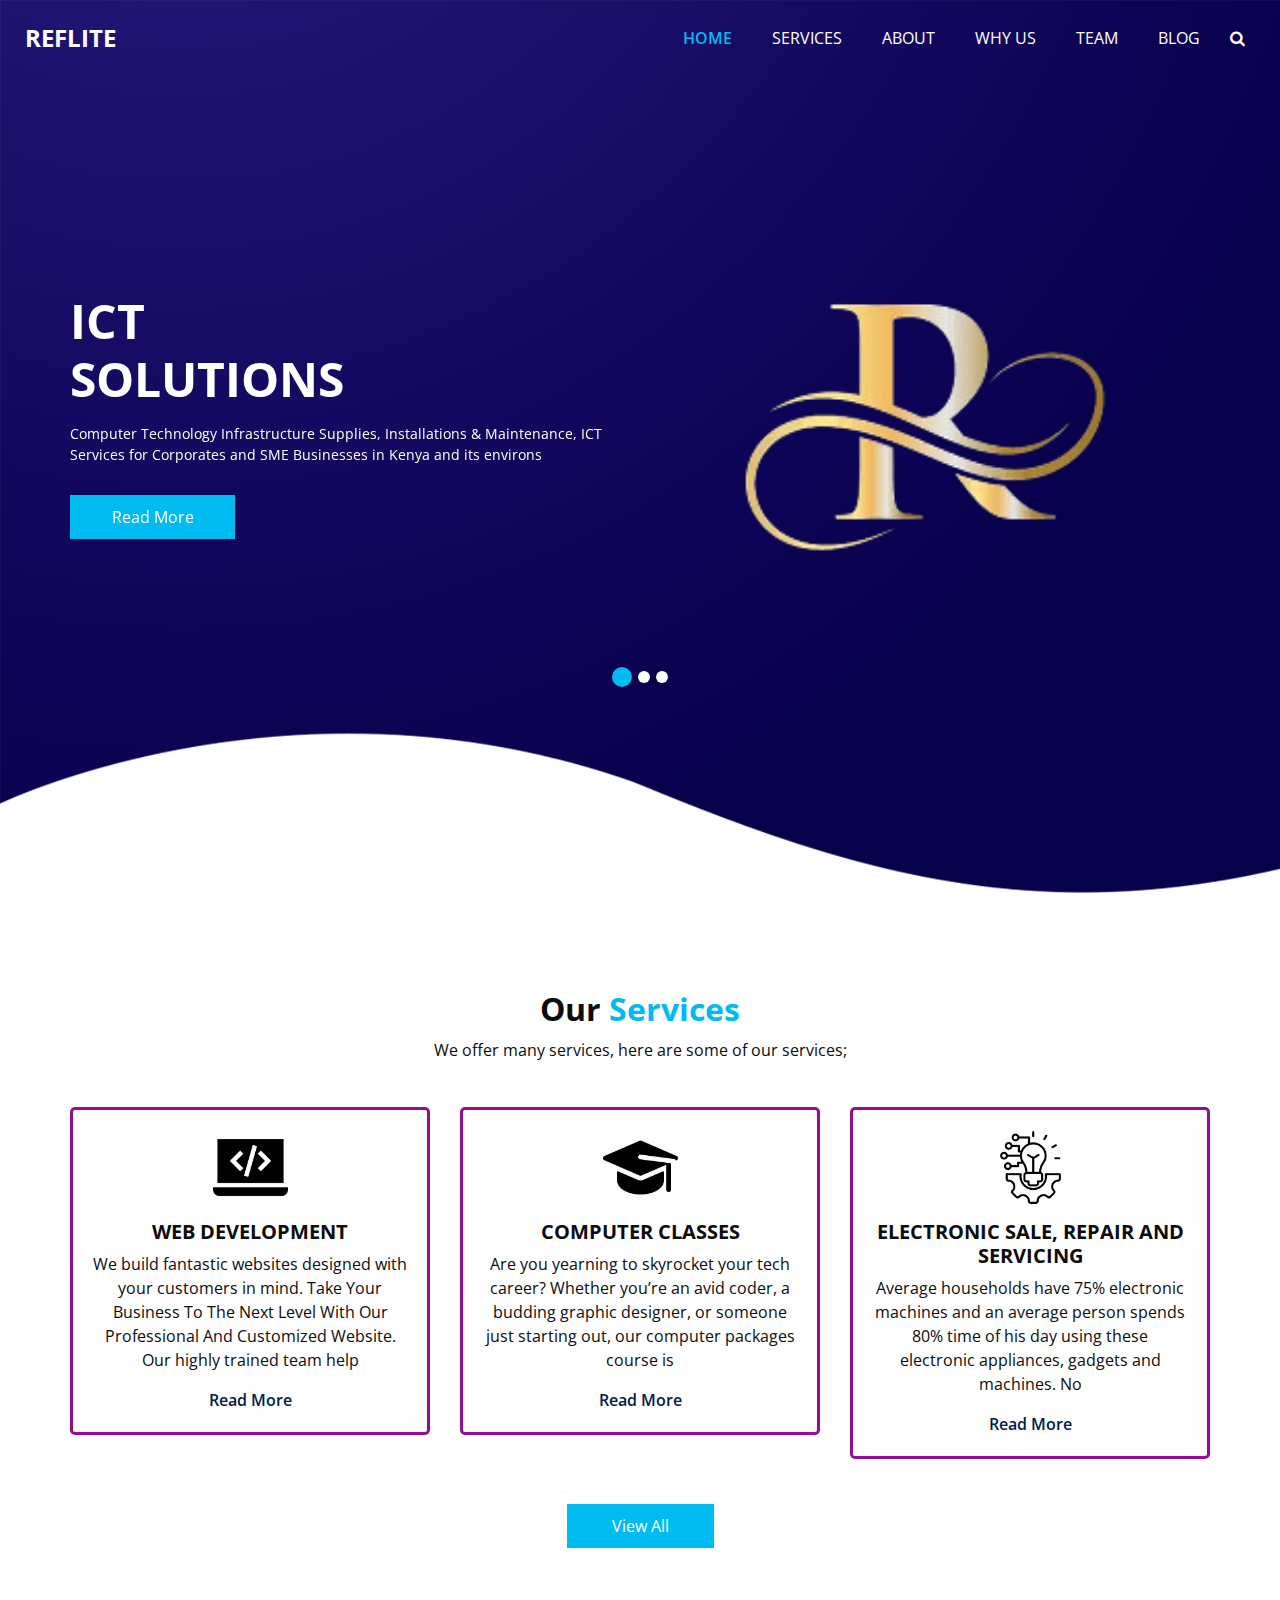
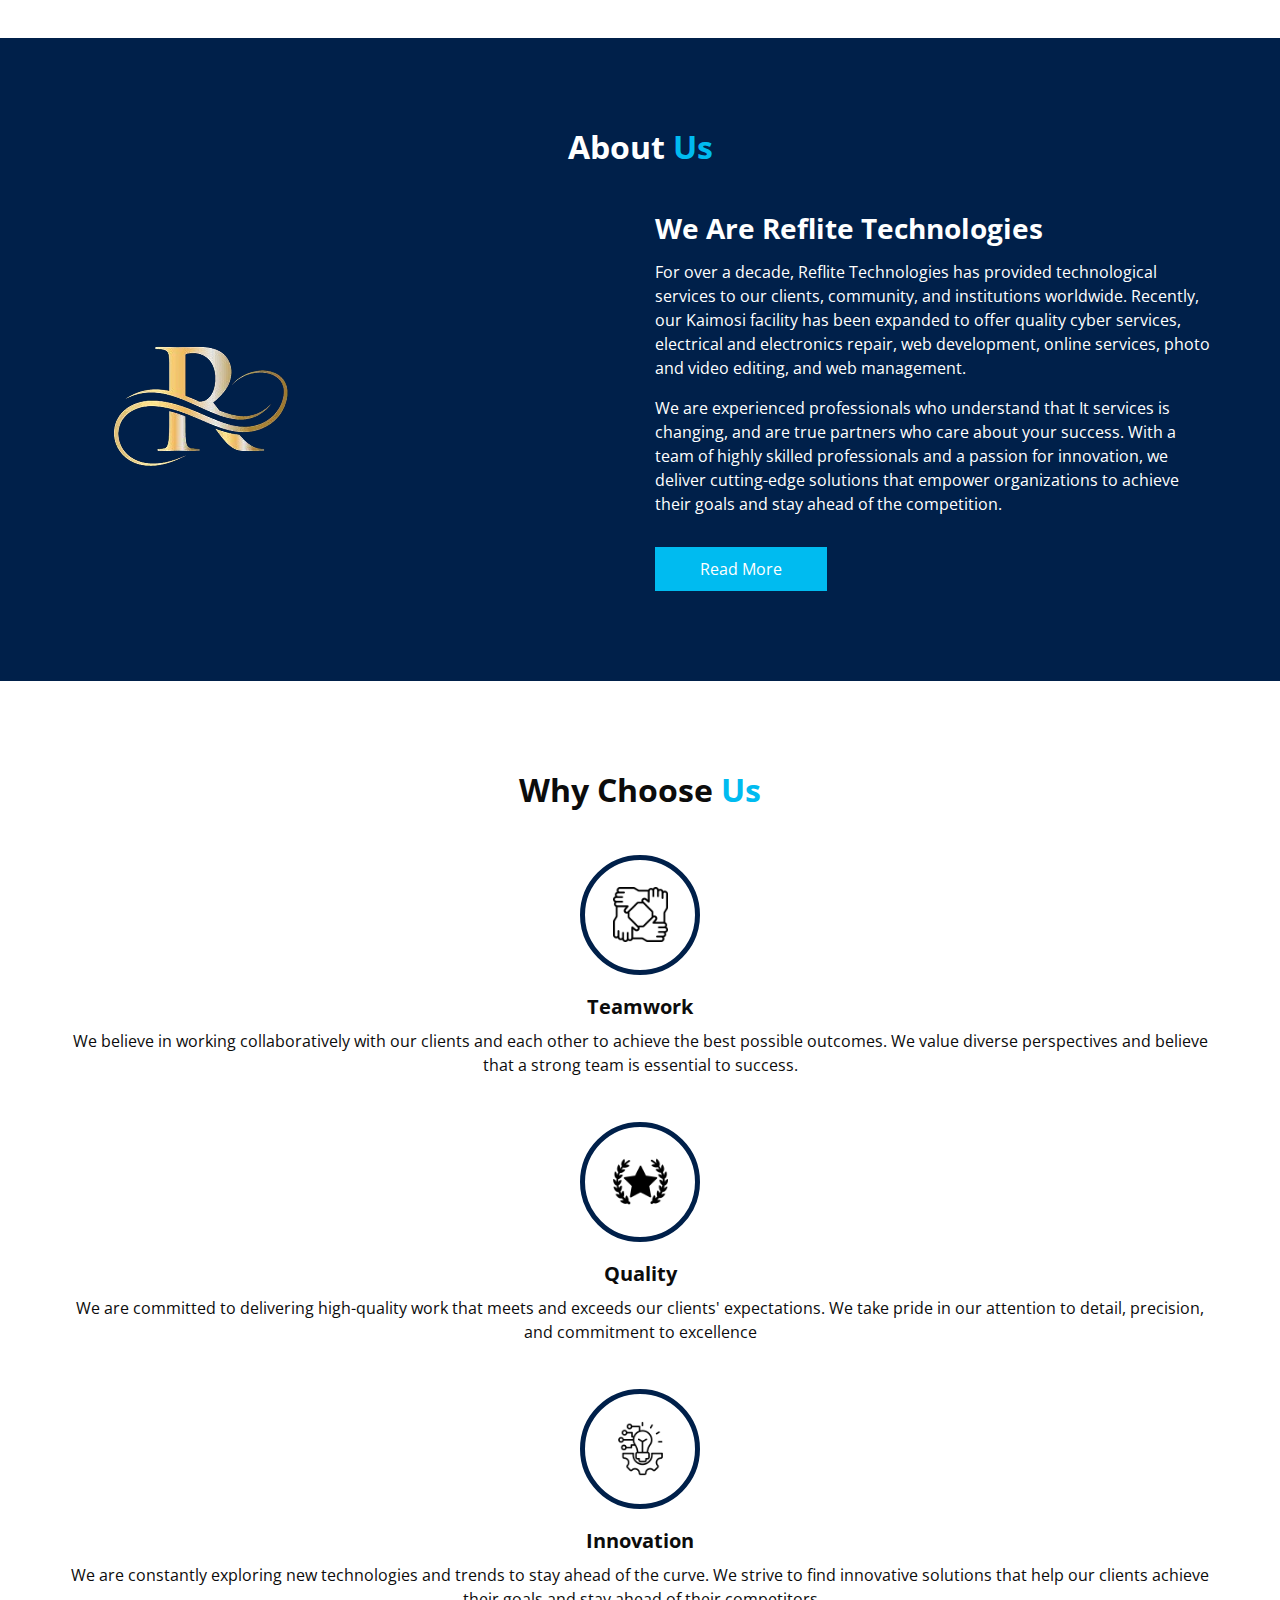
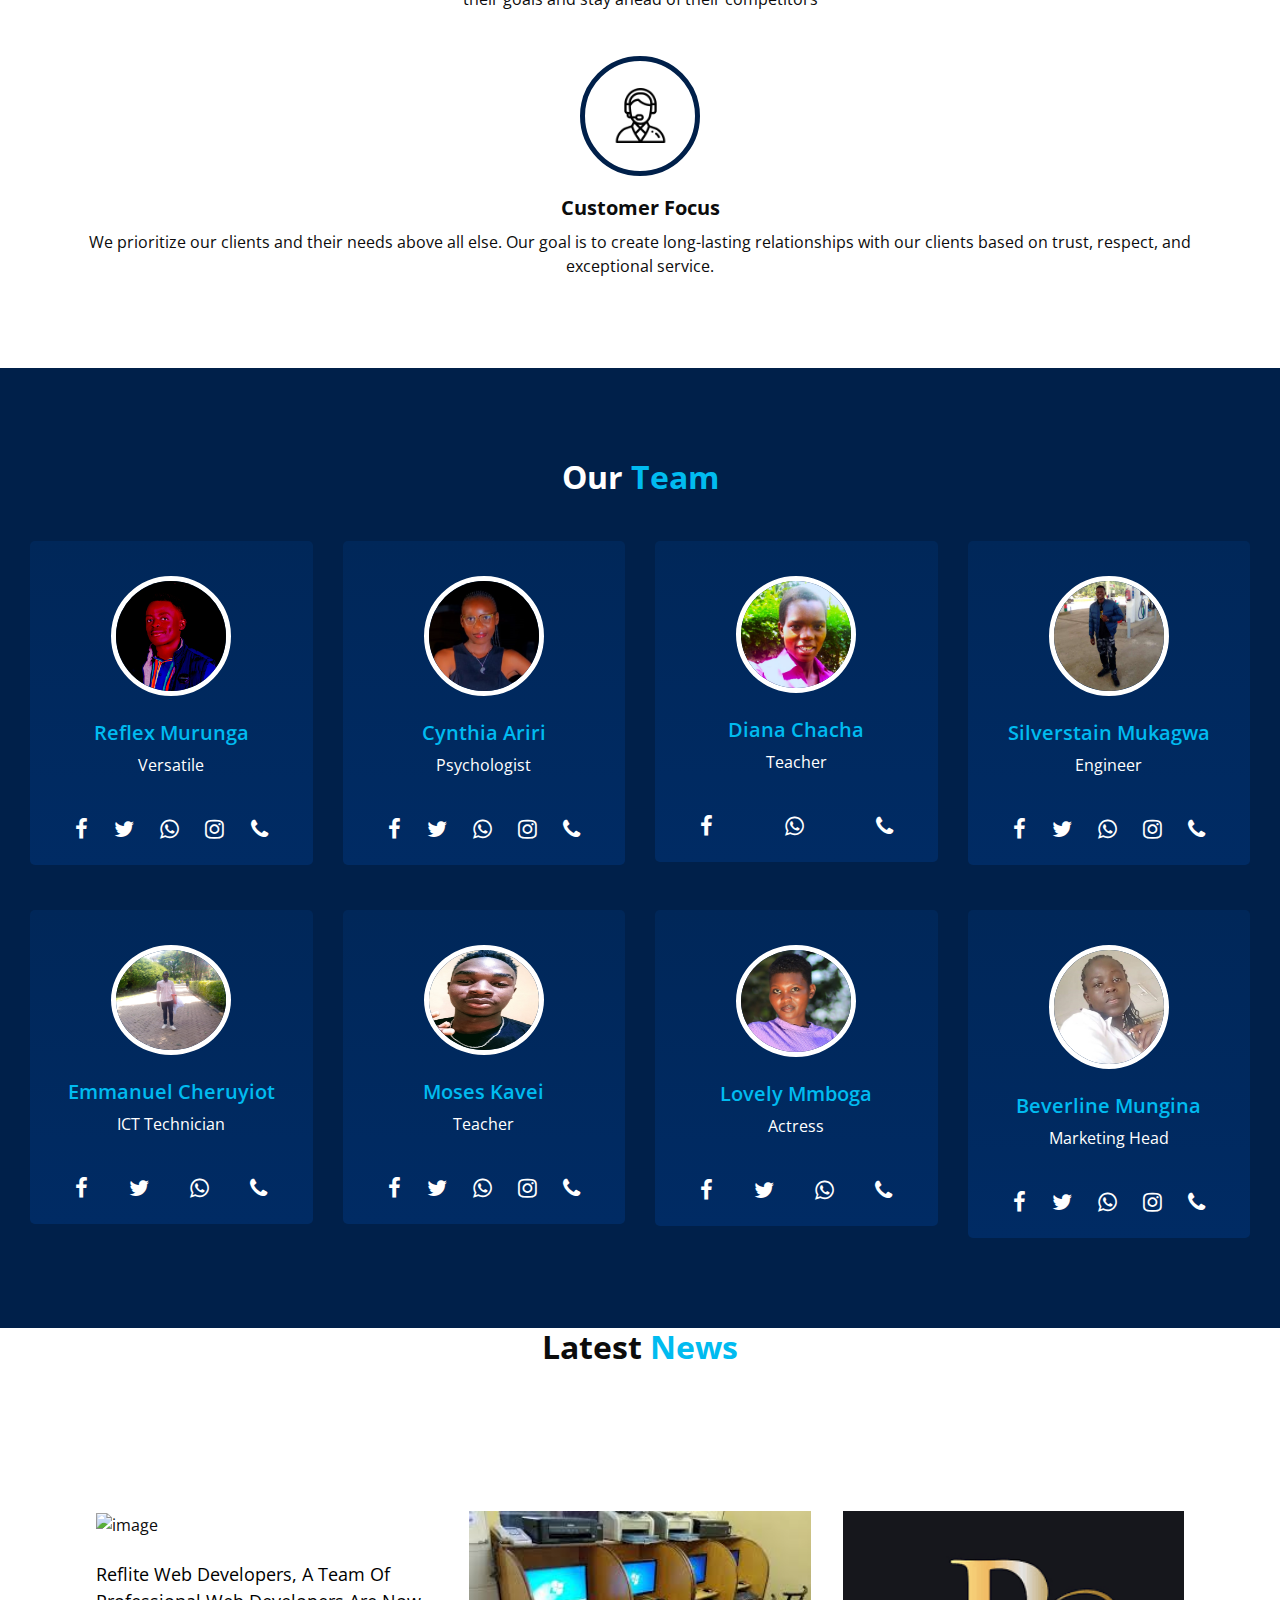
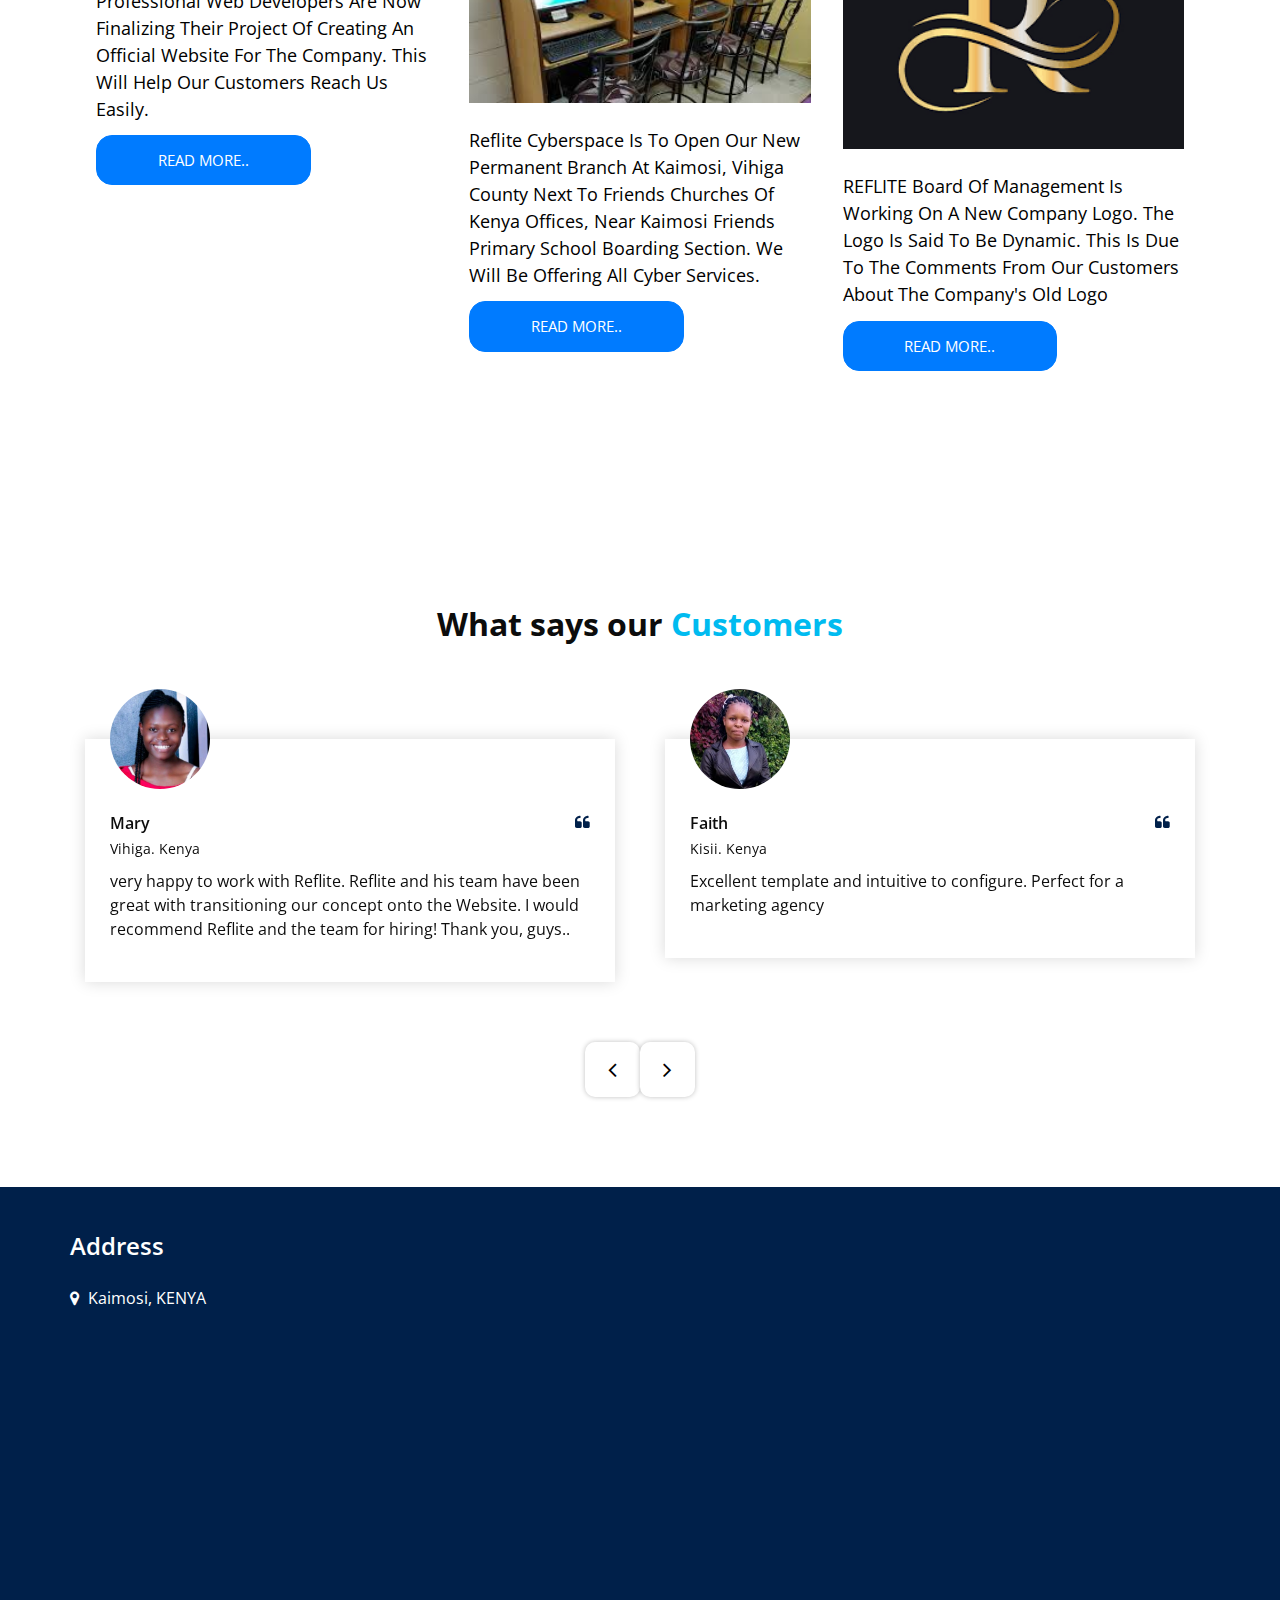
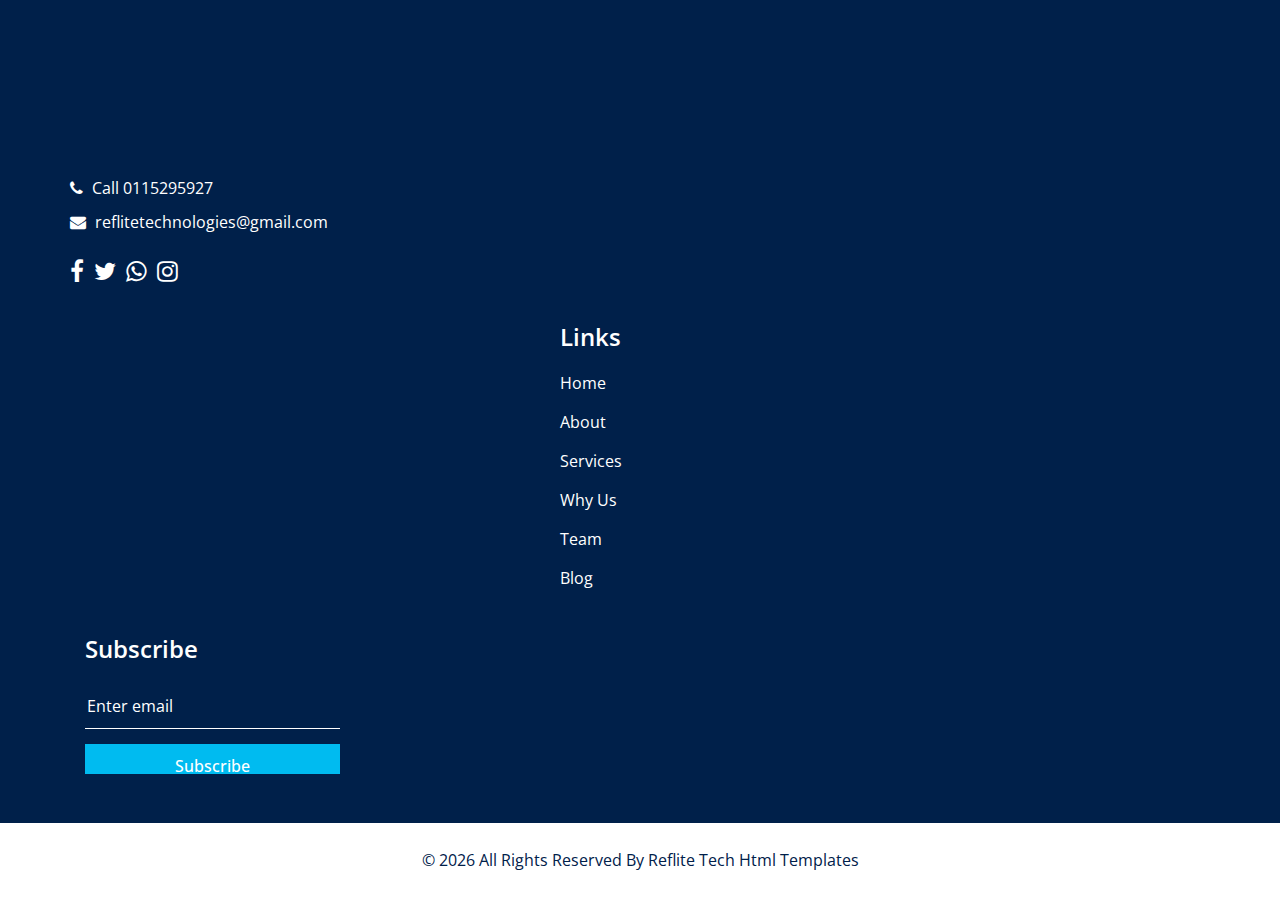
==== index.html @ 3ece9a47 "Add files via upload" ====
<!DOCTYPE html>
<html>

<head>
  <!-- Basic -->
  <meta charset="utf-8" />
  <meta http-equiv="X-UA-Compatible" content="IE=edge" />
  <!-- Mobile Metas -->
  <meta name="viewport" content="width=device-width, initial-scale=1, shrink-to-fit=no" />
  <!-- Site Metas -->
  <meta name="keywords" content="" />
  <meta name="description" content="" />
  <meta name="author" content="" />
  <link rel="shortcut icon" href="LOGOS/reflite.png" type="">

  <title> REFLITE </title>

  <!-- bootstrap core css -->
  <link rel="stylesheet" type="text/css" href="css/bootstrap.css" />

  <!-- fonts style -->
  <link href="https://fonts.googleapis.com/css2?family=Roboto:wght@400;500;700;900&display=swap" rel="stylesheet">

  <!--owl slider stylesheet -->
  <link rel="stylesheet" type="text/css" href="https://cdnjs.cloudflare.com/ajax/libs/OwlCarousel2/2.3.4/assets/owl.carousel.min.css" />

  <!-- font awesome style -->
  <link href="css/font-awesome.min.css" rel="stylesheet" />

  <!-- Custom styles for this template -->
  <link href="css/style.css" rel="stylesheet" />
  <!-- responsive style -->
  <link href="css/responsive.css" rel="stylesheet" />



</head>

<body>

  <div class="hero_area">

    <div class="hero_bg_box">
      <div class="bg_img_box">
        <img src="images/hero-bg.png" alt="">
      </div>
    </div>

    <!-- header section strats -->
    <header class="header_section">
      <div class="container-fluid">
        <nav class="navbar navbar-expand-lg custom_nav-container ">
          <a class="navbar-brand" href="index.html">
            <span>
              REFLITE
            </span>
          </a>

          <button class="navbar-toggler" type="button" data-toggle="collapse" data-target="#navbarSupportedContent" aria-controls="navbarSupportedContent" aria-expanded="false" aria-label="Toggle navigation">
            <span class=""> </span>
          </button>

          <div class="collapse navbar-collapse" id="navbarSupportedContent">
            <ul class="navbar-nav  ">
              <li class="nav-item active">
                <a class="nav-link" href="index.html">Home <span class="sr-only">(current)</span></a>
              </li>
              <li class="nav-item">
                <a class="nav-link" href="service.html">Services</a>
              </li>
              <li class="nav-item">
                <a class="nav-link" href="about.html"> About</a>
              </li>
              
             <li class="nav-item">
                <a class="nav-link" href="#why">Why Us</a>
              </li>
              <li class="nav-item">
                <a class="nav-link" href="#team">Team</a>
              </li>
              <li class="nav-item">
                <a class="nav-link" href="#blog">Blog</a>
              </li>
              
              <form class="form-inline">
                <a href="">

                </a>
                <button class="btn  my-2 my-sm-0 nav_search-btn" type="submit">
                  <i class="fa fa-search" aria-hidden="true"></i>
                </button>
              </form>
            </ul>
          </div>
        </nav>
      </div>
    </header>
    <!-- end header section -->
    <!-- slider section -->
    <section class="slider_section ">
      <div id="customCarousel1" class="carousel slide" data-ride="carousel">
        <div class="carousel-inner">
          <div class="carousel-item active">
            <div class="container ">
              <div class="row">
                <div class="col-md-6 ">
                  <div class="detail-box">
                    <h1>
                      ICT  <br>
                      SOLUTIONS
                    </h1>
                    <p>
                      Computer Technology Infrastructure Supplies, Installations & Maintenance, ICT Services for Corporates and SME Businesses in Kenya and its environs
                    </p>
                    <div class="btn-box">
                      <a href="service.html" class="btn1">
                        Read More
                      </a>
                    </div>
                  </div>
                </div>
                <div class="col-md-6">
                  <div class="img-box">
                    <img src="LOGOS//reflite-removebg-preview.png" alt="">
                  </div>
                </div>
              </div>
            </div>
          </div>
          <div class="carousel-item ">
            <div class="container ">
              <div class="row">
                <div class="col-md-6 ">
                  <div class="detail-box">
                    <h1>
                      Cyber <br>
                      Security
                    </h1>
                    <p>
                      Cyber attacks have become more common, targeted & costly than before.
                         We help mitigate impact on your organization by offering various Cyber Security Solutions.
                        We Conduct Vulnerability Assessments.
                       
                    </p>
                    <div class="btn-box">
                      <a href="service.html" class="btn1">
                        Read More
                      </a>
                    </div>
                  </div>
                </div>
                <div class="col-md-6">
                  <div class="img-box">
                    <img src="images/pexels-pixabay-39584-removebg-preview.png" alt="">
                  </div>
                </div>
              </div>
            </div>
          </div>


          <div class="carousel-item">
            <div class="container ">
              <div class="row">
                <div class="col-md-6 ">
                  <div class="detail-box">
                    <h1>
                      Web <br>
                      Development
                    </h1>
                    <p>
                      We are experts in web development and management with much knowledge in HTML, CSS and Javascript.
                      We have experts in both frontend and backend web development.
                    </p>
                    <div class="btn-box">
                      <a href="service.html" class="btn1">
                        Read More
                      </a>
                    </div>
                  </div>
                </div>
                <div class="col-md-6">
                  <div class="img-box">
                    <img src="images/webdev3-removebg-preview.png" alt="">
                  </div>
                </div>
              </div>
            </div>
          </div>
        </div>
        <ol class="carousel-indicators">
          <li data-target="#customCarousel1" data-slide-to="0" class="active"></li>
          <li data-target="#customCarousel1" data-slide-to="1"></li>
          <li data-target="#customCarousel1" data-slide-to="2"></li>
        </ol>
      </div>

    </section>
    <!-- end slider section -->
  </div>


  <!-- service section -->

  <section class="service_section layout_padding">
    <div class="service_container">
      <div class="container ">
        <div class="heading_container heading_center">
          <h2>
            Our <span>Services</span>
          </h2>
          <p>
            We offer many services, here are some of our services;
          </p>
        </div>
        <div class="row">
          <div class="col-md-4 ">
            <div class="box ">
              <div class="img-box">
                <img src="ICONS/coding.png" alt="">
              </div>
              <div class="detail-box">
                <h5>
                  Web Development
                </h5>
                <p>
                  We build fantastic websites designed with your customers in mind. Take Your Business To The Next Level With Our Professional And Customized Website.
                  Our highly trained team help
                </p>
                <a href="service.html">
                  Read More
                </a>
              </div>
            </div>
          </div>
          <div class="col-md-4 ">
            <div class="box ">
              <div class="img-box">
                <img src="ICONS/graduation-hat.png" alt="">
              </div>
              <div class="detail-box">
                <h5>
                  Computer Classes
                </h5>
                <p>
                  Are you yearning to skyrocket your tech career?

                  Whether you’re an avid coder, a budding graphic designer, or someone just starting out, our computer packages course is 
                </p>
                <a href="service.html">
                  Read More
                </a>
              </div>
            </div>
          </div>
          <div class="col-md-4 ">
            <div class="box ">
              <div class="img-box">
                <img src="ICONS/innovation.png" alt="">
              </div>
              <div class="detail-box">
                <h5>
                  Electronic sale, repair and servicing
                </h5>
                <p>
                  Average households have 75% electronic machines and an average person spends 80% time of his day using 
                     these electronic appliances, gadgets and machines. No 
                </p>
                <a href="service.html">
                  Read More
                </a>
              </div>
            </div>
          </div>
        </div>
        <div class="btn-box">
          <a href="service.html">
            View All
          </a>
        </div>
      </div>
    </div>
  </section>

  <!-- end service section -->


  <!-- about section -->

  <section class="about_section layout_padding">
    <div class="container  ">
      <div class="heading_container heading_center">
        <h2>
          About <span>Us</span>
        </h2>
        
      </div>
      <div class="row">
        <div class="col-md-6 ">
          <div class="img-box">
            <img src="LOGOS/reflite-removebg-preview.png" alt="">
          </div>
        </div>
        <div class="col-md-6">
          <div class="detail-box">
            <h3>
              We Are Reflite Technologies
            </h3>
            <p>
              For over a decade, Reflite Technologies has provided technological services to our clients, community, and institutions worldwide.

Recently, our Kaimosi facility has been expanded to offer quality cyber services, electrical and electronics repair, web development, online services, photo and video editing, and web  management.
            </p>
            <p>
              We are experienced professionals who understand that It services is
              changing, and are true partners who care about your success.
              With a team of highly skilled professionals and a passion for innovation, we deliver cutting-edge solutions that empower organizations to achieve their goals and stay ahead of the competition.
            </p>
            <a href="about.html">
              Read More
            </a>
          </div>
        </div>
      </div>
    </div>
  </section>

  <!-- end about section -->

  <!-- why section -->

  <section class="why_section layout_padding">
    <div class="container" id="why">
      <div class="heading_container heading_center">
        <h2>
          Why Choose <span>Us</span>
        </h2>
      </div>
      <div class="why_container">
        <div class="box">
          <div class="img-box">
            <img src="ICONS/teamwork.png" alt="">
          </div>
          <div class="detail-box">
            <h5>
              Teamwork
            </h5>
            <p>
              
We believe in working collaboratively with our clients and each other to achieve the best possible outcomes.
 We value diverse perspectives and believe that a strong team is essential to success.
            </p>
          </div>
        </div>
        <div class="box">
          <div class="img-box">
            <img src="ICONS/high-quality.png" alt="">
          </div>
          <div class="detail-box">
            <h5>
              Quality
            </h5>
            <p>
              

We are committed to delivering high-quality work that meets and exceeds our clients' expectations.
 We take pride in our attention to detail, precision, and commitment to excellence
            </p>
          </div>
        </div>
        <div class="box">
          <div class="img-box">
            <img src="ICONS/innovation.png" alt="">
          </div>
          <div class="detail-box">
            <h5>
              Innovation
            </h5>
            <p>
             
              We are constantly exploring new technologies and trends to stay ahead of the curve. 
              We strive to find innovative solutions that help our clients achieve their goals and stay ahead of their competitors
            </p>
          </div>
        </div>
        <div class="box">
          <div class="img-box">
            <img src="images/w4.png" alt="">
          </div>
          <div class="detail-box">
            <h5>
              Customer Focus
            </h5>
            <p>
             

We prioritize our clients and their needs above all else.
 Our goal is to create long-lasting relationships
  with our clients based on trust, respect, and exceptional service.
            </p>
          </div>
        </div>
      </div>
      
    </div>
  </section>

  <!-- end why section -->

  <!-- team section -->
  <section class="team_section layout_padding">
    <div class="container-fluid">
      <div class="heading_container heading_center" id="team">
        <h2 class="">
          Our <span> Team</span>
        </h2>
      </div>

      <div class="team_container">
        <div class="row">
          <div class="col-lg-3 col-sm-6">
            <div class="box ">
              <div class="img-box">
                <img src="images/Screenshot (4).png" class="img1" alt="">
              </div>
              <div class="detail-box">
                <h5>
                  Reflex Murunga
                </h5>
                <p>
                  Versatile
                </p>
              </div>
              <div class="social_box">
                <a href="https://web.facebook.com/profile.php?id=100093412496925" target="_blank">
                  <i class="fa fa-facebook" aria-hidden="true"></i>
                </a>
                <a href="https://x.com/sniper_477" target="_blank">
                  <i class="fa fa-twitter" aria-hidden="true"></i>
                </a>
                <a href="https://web.whatsapp.com/" target="_blank" title="0113266457">
                  <i class="fa fa-whatsapp" aria-hidden="true"></i>
                </a>
                <a href="https://www.instagram.com/thesniper_254/" target="_blank">
                  <i class="fa fa-instagram" aria-hidden="true"></i>
                </a>
                <a href="#" title="0115295927">
                  <i class="fa fa-phone" aria-hidden="true"></i>
                </a>
              </div>
            </div>
          </div>


          <div class="col-lg-3 col-sm-6">
            <div class="box ">
              <div class="img-box">
                <img src="images/cynthia.jpg" class="img1" alt="">
              </div>
              <div class="detail-box">
                <h5>
                  Cynthia Ariri
                </h5>
                <p>
                  Psychologist
                </p>
              </div>
              <div class="social_box">
                <a href="https://web.facebook.com/profile.php?id=61561836304103" target="_blank">
                  <i class="fa fa-facebook" aria-hidden="true"></i>
                </a>
                <a href="https://x.com/AririCynth8207" target="_blank">
                  <i class="fa fa-twitter" aria-hidden="true"></i>
                </a>
                <a href="https://web.whatsapp.com/" target="_blank" title="+254 716 746508">
                  <i class="fa fa-whatsapp" aria-hidden="true"></i>
                </a>
                <a href="https://www.instagram.com/ariricynthia/" target="_blank">
                  <i class="fa fa-instagram" aria-hidden="true"></i>
                </a>
                <a href="#" title="+254 716 746508">
                  <i class="fa fa-phone" aria-hidden="true"></i>
                </a>
              </div>
            </div>
          </div>
          <div class="col-lg-3 col-sm-6">
            <div class="box ">
              <div class="img-box">
                <img src="images/dayo.jpg" class="img1" alt="">
              </div>
              <div class="detail-box">
                <h5>
                  Diana Chacha
                </h5>
                <p>
                  Teacher
                </p>
              </div>
              <div class="social_box">
                <a href="https://web.facebook.com/p/Diana-Cha-100069248731017/" target="_blank">
                  <i class="fa fa-facebook" aria-hidden="true"></i>
                </a>
                
                <a href="https://web.whatsapp.com/" target="_blank" title="+254 759 616033">
                  <i class="fa fa-whatsapp" aria-hidden="true"></i>
                </a>
                
                <a href="#" title="+254 759 616033">
                  <i class="fa fa-phone" aria-hidden="true"></i>
                </a>
              </div>
            </div>
          </div>

          <div class="col-lg-3 col-sm-6">
            <div class="box ">
              <div class="img-box">
                <img src="images/Jatelo 20231123_192834.jpg" class="img1" alt="">
              </div>
              <div class="detail-box">
                <h5>
                  Silverstain Mukagwa
                </h5>
                <p>
                  Engineer
                </p>
              </div>
              <div class="social_box">
                <a href="https://web.facebook.com/silverstain.mukagwa.9" target="_blank">
                  <i class="fa fa-facebook" aria-hidden="true"></i>
                </a>
                <a href="https://x.com/SilverstainMuk2" target="_blank">
                  <i class="fa fa-twitter" aria-hidden="true"></i>
                </a>
                <a href="https://web.whatsapp.com/" target="_blank" title="+254 710 425348">
                  <i class="fa fa-whatsapp" aria-hidden="true"></i>
                </a>
                <a href="https://www.instagram.com/gvnman_001/" target="_blank">
                  <i class="fa fa-instagram" aria-hidden="true"></i>
                </a>
                <a href="#" title="+254 710 425348">
                  <i class="fa fa-phone" aria-hidden="true"></i>
                </a>
              </div>
            </div>
          </div>

          <div class="col-lg-3 col-sm-6">
            <div class="box ">
              <div class="img-box">
                <img src="images/man.jpg" class="img1" alt="" style="height: 110px;">
              </div>
              <div class="detail-box">
                <h5>
                  Emmanuel Cheruyiot
                </h5>
                <p>
                  ICT Technician
                </p>
              </div>
              <div class="social_box">
                <a href="https://web.facebook.com/profile.php?id=100067215732183" target="_blank">
                  <i class="fa fa-facebook" aria-hidden="true"></i>
                </a>
                <a href="https://x.com/" target="_blank">
                  <i class="fa fa-twitter" aria-hidden="true"></i>
                </a>
                <a href="https://web.whatsapp.com/" target="_blank" title="+254 110731390">
                  <i class="fa fa-whatsapp" aria-hidden="true"></i>
                </a>
                
                <a href="#" title="+254 110731390">
                  <i class="fa fa-phone" aria-hidden="true"></i>
                </a>
              </div>
            </div>
          </div>

          <div class="col-lg-3 col-sm-6">
            <div class="box ">
              <div class="img-box">
                <img src="images/IMG_20241026_164311~2.jpg" class="img1" alt="" style="height: 110px;">
              </div>
              <div class="detail-box">
                <h5>
                  Moses Kavei
                </h5>
                <p>
                  Teacher
                </p>
              </div>
              <div class="social_box">
                <a href="https://web.facebook.com/profile.php?id=61553946402996" target="_blank">
                  <i class="fa fa-facebook" aria-hidden="true"></i>
                </a>
                <a href="https://x.com/" target="_blank">
                  <i class="fa fa-twitter" aria-hidden="true"></i>
                </a>
                <a href="https://web.whatsapp.com/" target="_blank" title="+254 707 269639">
                  <i class="fa fa-whatsapp" aria-hidden="true"></i>
                </a>
                <a href="https://www.instagram.com/mose_ron73/" target="_blank">
                  <i class="fa fa-instagram" aria-hidden="true"></i>
                </a>
                <a href="#" title="+254 707 269639">
                  <i class="fa fa-phone" aria-hidden="true"></i>
                </a>
              </div>
            </div>
          </div>

          <div class="col-lg-3 col-sm-6">
            <div class="box ">
              <div class="img-box">
                <img src="images/lovely.jpg" class="img1" alt="">
              </div>
              <div class="detail-box">
                <h5>
                  Lovely Mmboga
                </h5>
                <p>
                  Actress
                </p>
              </div>
              <div class="social_box">
                <a href="https://web.facebook.com/profile.php?id=100091731760597" target="_blank">
                  <i class="fa fa-facebook" aria-hidden="true"></i>
                </a>
                <a href="https://x.com/LovelyMmbo60488" target="_blank">
                  <i class="fa fa-twitter" aria-hidden="true"></i>
                </a>
                <a href="https://web.whatsapp.com/" target="_blank" title="+254 759 616033">
                  <i class="fa fa-whatsapp" aria-hidden="true"></i>
                </a>
                
                <a href="#" title="+254 759 616033">
                  <i class="fa fa-phone" aria-hidden="true"></i>
                </a>
              </div>
            </div>
          </div>

          <div class="col-lg-3 col-sm-6">
            <div class="box ">
              <div class="img-box">
                <img src="images/SIZ2.jpg" class="img1" alt="">
              </div>
              <div class="detail-box">
                <h5>
                  Beverline Mungina
                </h5>
                <p>
                  Marketing Head
                </p>
              </div>
              <div class="social_box">
                <a href="https://web.facebook.com/beverline.mungina.39" target="_blank">
                  <i class="fa fa-facebook" aria-hidden="true"></i>
                </a>
                <a href="https://x.com/BMungina" target="_blank">
                  <i class="fa fa-twitter" aria-hidden="true"></i>
                </a>
                <a href="https://web.whatsapp.com/" target="_blank" title="+254 757 225150">
                  <i class="fa fa-whatsapp" aria-hidden="true"></i>
                </a>
                <a href="https://www.instagram.com/beverlinemungina/" target="_blank">
                  <i class="fa fa-instagram" aria-hidden="true"></i>
                </a>
                <a href="#" title="+254 757 225150">
                  <i class="fa fa-phone" aria-hidden="true"></i>
                </a>
              </div>
            </div>
          </div>
        </div>
      </div>
    </div>
  </section>
  <!-- end team section -->

 <!-- blog section -->




   <!-- end blog section -->

   <section class="blog" id="blog">
    <div class="heading_container heading_center">
      <h2>
        Latest <span>News</span>
      </h2>
      
    </div>

    <div class="row">


        <div class="box">
            <img src="images/webdev1.jpg" alt="image">
            <h3></h3>
            <p>
                Reflite web developers, a team of Professional web developers are now finalizing their project of creating an official website for the company. 
                This will help our customers reach us easily. 
            </p>
            <a href="#" class="btn">read more..</a>
        </div>
        
        <div class="box">
            <img src="images/cyber 5.jpg" alt="image">
            <h3></h3>
            <p>
                reflite cyberspace is to open our new permanent branch at kaimosi, vihiga county next to friends churches of kenya offices, near kaimosi friends primary
                 school boarding section. we will be offering all cyber services.
            </p>
            <a href="#" class="btn">read more..</a>
        </div>

        <div class="box">
            <img src="LOGOS/reflite.png" alt="image">
            <h3></h3>
            <p>
                REFLITE board of management is working on a new company logo. the logo is said to be dynamic. this is due to the comments from our customers about the company's 
                old logo
            </p>
            <a href="#" class="btn">read more..</a>
        </div>

    </div>
</section>

  <!-- client section -->

 <section class="client_section layout_padding">
    <div class="container">
      <div class="heading_container heading_center psudo_white_primary mb_45">
        <h2>
          What says our <span>Customers</span>
        </h2>
      </div>
      <div class="carousel-wrap ">
        <div class="owl-carousel client_owl-carousel">
          <div class="item">
            <div class="box">
              <div class="img-box">
                <img src="images/1a2c940d4a0bfcc0b5a5ef72b8f1fa54.jpg" alt="" class="box-img">
              </div>
              <div class="detail-box">
                <div class="client_id">
                  <div class="client_info">
                    <h6>
                      Mary
                    </h6>
                    <p>
                      Vihiga. Kenya
                    </p>
                  </div>
                  <i class="fa fa-quote-left" aria-hidden="true"></i>
                </div>
                <p>
                  very happy to work with Reflite. Reflite and his team have been great with transitioning our concept onto the Website.
                   I would recommend Reflite and the team for hiring! Thank you, guys.. </p>
              </div>
            </div>
          </div>
          <div class="item">
            <div class="box">
              <div class="img-box">
                <img src="images/Screenshot 2024-04-25 061821.png" alt="" class="box-img">
              </div>
              <div class="detail-box">
                <div class="client_id">
                  <div class="client_info">
                    <h6>
                      Faith
                    </h6>
                    <p>
                      Kisii. Kenya
                    </p>
                  </div>
                  <i class="fa fa-quote-left" aria-hidden="true"></i>
                </div>
                <p>
                  Excellent template and intuitive to configure. Perfect for a marketing agency</p> 
              </div>
            </div>
          </div>
          <div class="item">
            <div class="box">
              <div class="img-box">
                <img src="images/client1.jpg" alt="" class="box-img">
              </div>
              <div class="detail-box">
                <div class="client_id">
                  <div class="client_info">
                    <h6>
                      Fedinant
                    </h6>
                    <p>
                      Nairobi . Kenya
                    </p>
                  </div>
                  <i class="fa fa-quote-left" aria-hidden="true"></i>
                </div>
                <p>
                  Nice view, very profesional and easy to implement in my website </p>
              </div>
            </div>
          </div>
          <div class="item">
            <div class="box">
              <div class="img-box">
                <img src="images/Screenshot_2023-07-15-08-29-32.png" alt="" class="box-img" style="height: 90px;">
              </div>
              <div class="detail-box">
                <div class="client_id">
                  <div class="client_info">
                    <h6>
                      Gathoni
                    </h6>
                    <p>
                      Nairobi . Kenya
                    </p>
                  </div>
                  <i class="fa fa-quote-left" aria-hidden="true"></i>
                </div>
                <p>
                  Great communicator and always replies fast. Went above and beyond.
                   Very reliable and excellent communicator.
                    Not the first time we have worked together and I’m sure it won’t be the last. </p>
              </div>
            </div>
          </div>
        </div>
      </div>
    </div>
  </section>

  <!-- end client section -->


  <!-- info section -->

  <section class="info_section layout_padding2">
    <div class="container">
      <div class="row">
        <div class="col-md-6 col-lg-3 info_col">
          <div class="info_contact">
            <h4>
              Address
            </h4>
            <div class="contact_link_box">
              <a href="">
                <i class="fa fa-map-marker" aria-hidden="true"></i>
                <span>
                  Kaimosi, KENYA
                  <div class="iframe">
                    <iframe src="https://www.google.com/maps/embed?pb=!1m18!1m12!1m3!1d527.9483024468478!2d34.84309903188112!3d0.1266466632276071!2m3!1f0!2f0!3f0!3m2!1i1024!2i768!4f13.1!3m3!1m2!1s0x17800d717db67b67%3A0x34a1782640a7812!2sKaimosi!5e1!3m2!1sen!2ske!4v1731055481335!5m2!1sen!2ske" width="600" height="450" style="border:0;" allowfullscreen="" loading="lazy" referrerpolicy="no-referrer-when-downgrade"></iframe>
                </div>
                </span>
              </a>
              <a href="">
                <i class="fa fa-phone" aria-hidden="true"></i>
                <span>
                  Call 0115295927
                </span>
              </a>
              <a href="">
                <i class="fa fa-envelope" aria-hidden="true"></i>
                <span>
                  reflitetechnologies@gmail.com
                </span>
              </a>
            </div>
          </div>
          <div class="info_social">
            <a href="">
              <i class="fa fa-facebook" aria-hidden="true"></i>
            </a>
            <a href="">
              <i class="fa fa-twitter" aria-hidden="true"></i>
            </a>
            <a href="">
              <i class="fa fa-whatsapp" aria-hidden="true"></i>
            </a>
            <a href="">
              <i class="fa fa-instagram" aria-hidden="true"></i>
            </a>
          </div>
        </div>
        <!--<div class="col-md-6 col-lg-3 info_col">
          <div class="info_detail">
            <h4>
              Info
            </h4>
            <p>
              necessary, making this the first true generator on the Internet. It uses a dictionary of over 200 Latin words, combined with a handful
            </p>
          </div>-->
        </div>
        <div class="col-md-6 col-lg-2 mx-auto info_col">
          <div class="info_link_box">
            <h4>
              Links
            </h4>
            <div class="info_links">
              <a class="active" href="index.html">
                Home
              </a>
              <a class="" href="about.html">
                About
              </a>
              <a class="" href="service.html">
                Services
              </a>
              <a class="" href="#why">
                Why Us
              </a>
              <a class="" href="#team">
                Team
              </a>
              <a class="" href="index.html">
                Blog
              </a>
            </div>
          </div>
        </div>
        <div class="col-md-6 col-lg-3 info_col ">
          <h4>
            Subscribe
          </h4>
          <form action="#">
            <input type="text" placeholder="Enter email" />
            <button type="submit">
              Subscribe
            </button>
          </form>
        </div>
      </div>
    </div>
  </section>

  <!-- end info section -->

  <!-- footer section -->
  <section class="footer_section">
    <div class="container">
      <p>
        &copy; <span id="displayYear"></span> All Rights Reserved By
        <a href="https://html.design/">Reflite Tech Html Templates</a>
      </p>
    </div>
  </section>
  <!-- footer section -->

  <!-- jQery -->
  <script type="text/javascript" src="js/jquery-3.4.1.min.js"></script>
  <!-- popper js -->
  <script src="https://cdn.jsdelivr.net/npm/popper.js@1.16.0/dist/umd/popper.min.js" integrity="sha384-Q6E9RHvbIyZFJoft+2mJbHaEWldlvI9IOYy5n3zV9zzTtmI3UksdQRVvoxMfooAo" crossorigin="anonymous">
  </script>
  <!-- bootstrap js -->
  <script type="text/javascript" src="js/bootstrap.js"></script>
  <!-- owl slider -->
  <script type="text/javascript" src="https://cdnjs.cloudflare.com/ajax/libs/OwlCarousel2/2.3.4/owl.carousel.min.js">
  </script>
  <!-- custom js -->
  <script type="text/javascript" src="js/custom.js"></script>
  <!-- Google Map -->
  <script src="https://maps.googleapis.com/maps/api/js?key=AIzaSyCh39n5U-4IoWpsVGUHWdqB6puEkhRLdmI&callback=myMap">
  </script>
  <!-- End Google Map -->

</body>

</html>
---- css/style.css ----
@import url("https://fonts.googleapis.com/css2?family=Lato:wght@400;700&family=Open+Sans:wght@300;400;600;700&display=swap");
body {
  font-family: "Open Sans", sans-serif;
  color: #0c0c0c;
  background-color: #ffffff;
  overflow-x: hidden;
}

.layout_padding {
  padding: 90px 0;
}

.layout_padding2 {
  padding: 75px 0;
}

.layout_padding2-top {
  padding-top: 75px;
}

.layout_padding2-bottom {
  padding-bottom: 75px;
}

.layout_padding-top {
  padding-top: 90px;
}

.layout_padding-bottom {
  padding-bottom: 90px;
}

.heading_container {
  display: -webkit-box;
  display: -ms-flexbox;
  display: flex;
  -webkit-box-orient: vertical;
  -webkit-box-direction: normal;
      -ms-flex-direction: column;
          flex-direction: column;
  -webkit-box-align: start;
      -ms-flex-align: start;
          align-items: flex-start;
}

.heading_container h2 {
  position: relative;
  font-weight: bold;
  margin-bottom: 0;
}

.heading_container h2 span {
  color: #00bbf0;
}

.heading_container p {
  margin-top: 10px;
  margin-bottom: 0;
}

.heading_container.heading_center {
  -webkit-box-align: center;
      -ms-flex-align: center;
          align-items: center;
  text-align: center;
}

a,
a:hover,
a:focus {
  text-decoration: none;
}

a:hover,
a:focus {
  color: initial;
}

.btn,
.btn:focus {
  outline: none !important;
  -webkit-box-shadow: none;
          box-shadow: none;
}

/*header section*/
.hero_area {
  position: relative;
  min-height: 100vh;
  display: -webkit-box;
  display: -ms-flexbox;
  display: flex;
  -webkit-box-orient: vertical;
  -webkit-box-direction: normal;
      -ms-flex-direction: column;
          flex-direction: column;
}

.hero_area .hero_bg_box {
  position: absolute;
  top: 0;
  left: 0;
  width: 100%;
  height: 100%;
  display: -webkit-box;
  display: -ms-flexbox;
  display: flex;
  -webkit-box-pack: center;
      -ms-flex-pack: center;
          justify-content: center;
  -webkit-box-align: end;
      -ms-flex-align: end;
          align-items: flex-end;
  overflow: hidden;
  z-index: -1;
}

.hero_area .hero_bg_box .bg_img_box {
  min-width: 100%;
  min-height: 100%;
}

.hero_area .hero_bg_box img {
  min-width: 100%;
  min-height: 100%;
}

.sub_page .hero_area {
  min-height: auto;
  background: linear-gradient(130deg, #231a6f, #0f054c);
}

.sub_page .hero_area .hero_bg_box {
  display: none;
}

.header_section {
  padding: 15px 0;
}

.header_section .container-fluid {
  padding-right: 25px;
  padding-left: 25px;
}

.navbar-brand span {
  font-weight: bold;
  font-size: 24px;
  color: #ffffff;
}

.custom_nav-container {
  padding: 0;
}

.custom_nav-container .navbar-nav {
  margin-left: auto;
}

.custom_nav-container .navbar-nav .nav-item .nav-link {
  padding: 5px 20px;
  color: #ffffff;
  text-align: center;
  text-transform: uppercase;
  border-radius: 5px;
  -webkit-transition: all 0.3s;
  transition: all 0.3s;
}

.custom_nav-container .navbar-nav .nav-item:hover .nav-link, .custom_nav-container .navbar-nav .nav-item.active .nav-link {
  color: #00bbf0;
}

.custom_nav-container .navbar-nav .nav-item.active .nav-link {
  font-weight: 600;
}

.custom_nav-container .nav_search-btn {
  width: 35px;
  height: 35px;
  padding: 0;
  border: none;
  color: #ffffff;
}

.custom_nav-container .nav_search-btn:hover {
  color: #00bbf0;
}

.custom_nav-container .navbar-toggler {
  outline: none;
}

.custom_nav-container .navbar-toggler {
  padding: 0;
  width: 37px;
  height: 42px;
  -webkit-transition: all 0.3s;
  transition: all 0.3s;
}

.custom_nav-container .navbar-toggler span {
  display: block;
  width: 35px;
  height: 4px;
  background-color: #ffffff;
  margin: 7px 0;
  -webkit-transition: all 0.3s;
  transition: all 0.3s;
  position: relative;
  border-radius: 5px;
  transition: all 0.3s;
}

.custom_nav-container .navbar-toggler span::before, .custom_nav-container .navbar-toggler span::after {
  content: "";
  position: absolute;
  left: 0;
  height: 100%;
  width: 100%;
  background-color: #ffffff;
  top: -10px;
  border-radius: 5px;
  -webkit-transition: all 0.3s;
  transition: all 0.3s;
}

.custom_nav-container .navbar-toggler span::after {
  top: 10px;
}

.custom_nav-container .navbar-toggler[aria-expanded="true"] {
  -webkit-transform: rotate(360deg);
          transform: rotate(360deg);
}

.custom_nav-container .navbar-toggler[aria-expanded="true"] span {
  -webkit-transform: rotate(45deg);
          transform: rotate(45deg);
}

.custom_nav-container .navbar-toggler[aria-expanded="true"] span::before, .custom_nav-container .navbar-toggler[aria-expanded="true"] span::after {
  -webkit-transform: rotate(90deg);
          transform: rotate(90deg);
  top: 0;
}

/*end header section*/
/* slider section */
.slider_section {
  -webkit-box-flex: 1;
      -ms-flex: 1;
          flex: 1;
  display: -webkit-box;
  display: -ms-flexbox;
  display: flex;
  -webkit-box-align: center;
      -ms-flex-align: center;
          align-items: center;
  position: relative;
  padding: 45px 0 145px 0;
}

.slider_section .row {
  -webkit-box-align: center;
      -ms-flex-align: center;
          align-items: center;
}

.slider_section #customCarousel1 {
  width: 100%;
  position: unset;
}

.slider_section .detail-box {
  color: #00204a;
}

.slider_section .detail-box h1 {
  font-size: 3rem;
  font-weight: bold;
  text-transform: uppercase;
  margin-bottom: 15px;
  color: #ffffff;
}

.slider_section .detail-box p {
  color: #fefefe;
  font-size: 14px;
}

.slider_section .detail-box .btn-box {
  display: -webkit-box;
  display: -ms-flexbox;
  display: flex;
  margin: 0 -5px;
  margin-top: 25px;
}

.slider_section .detail-box .btn-box a {
  margin: 5px;
  text-align: center;
  width: 165px;
}

.slider_section .detail-box .btn-box .btn1 {
  display: inline-block;
  padding: 10px 15px;
  background-color: #00bbf0;
  color: #ffffff;
  border-radius: 0;
  -webkit-transition: all 0.3s;
  transition: all 0.3s;
  border: none;
}

.slider_section .detail-box .btn-box .btn1:hover {
  background-color: #007fa4;
}

.slider_section .detail-box .btn-box .btn2 {
  display: inline-block;
  padding: 10px 15px;
  background-color: #000000;
  color: #ffffff;
  border-radius: 0;
  -webkit-transition: all 0.3s;
  transition: all 0.3s;
  border: none;
}

.slider_section .detail-box .btn-box .btn2:hover {
  background-color: black;
}

.slider_section .img-box {
  margin: 45px 0;
}

.slider_section .img-box img {
  width: 100%;
  -webkit-animation: upDown 5s infinite;
          animation: upDown 5s infinite;
}

@-webkit-keyframes upDown {
  0% {
    -webkit-transform: translateY(-45px);
            transform: translateY(-45px);
  }
  50% {
    -webkit-transform: translateY(45px);
            transform: translateY(45px);
  }
  100% {
    -webkit-transform: translateY(-45px);
            transform: translateY(-45px);
  }
}

@keyframes upDown {
  0% {
    -webkit-transform: translateY(-45px);
            transform: translateY(-45px);
  }
  50% {
    -webkit-transform: translateY(45px);
            transform: translateY(45px);
  }
  100% {
    -webkit-transform: translateY(-45px);
            transform: translateY(-45px);
  }
}

.slider_section .carousel-indicators {
  position: unset;
  margin: 0;
  -webkit-box-pack: center;
      -ms-flex-pack: center;
          justify-content: center;
  -webkit-box-align: center;
      -ms-flex-align: center;
          align-items: center;
}

.slider_section .carousel-indicators li {
  background-color: #ffffff;
  width: 12px;
  height: 12px;
  border-radius: 100%;
  opacity: 1;
}

.slider_section .carousel-indicators li.active {
  width: 20px;
  height: 20px;
  background-color: #00bbf0;
}

.service_section {
  position: relative;
}

.service_section .box {
  display: -webkit-box;
  display: -ms-flexbox;
  display: flex;
  -webkit-box-orient: vertical;
  -webkit-box-direction: normal;
  -ms-flex-direction: column;
  flex-direction: column;
  -webkit-box-align: center;
  -ms-flex-align: center;
  align-items: center;
  text-align: center;
  margin-top: 45px;
  background-color: #fefefe;
  background-size: cover;
  padding: 20px;
  border-radius: 5px;
  border: 3px solid rgb(148, 14, 148);
}


.service_section .box:hover{
  background: rgb(187, 183, 183);
  border: 3px solid var(--primary);
}

.service_section .box .img-box {
  display: -webkit-box;
  display: -ms-flexbox;
  display: flex;
  -webkit-box-pack: center;
      -ms-flex-pack: center;
          justify-content: center;
  -webkit-box-align: start;
      -ms-flex-align: start;
          align-items: flex-start;
  width: 125px;
  min-width: 75px;
  height: 75px;
  margin-bottom: 15px;
}

.service_section .box .img-box img {
  max-width: 100%;
  max-height: 100%;
  -webkit-transition: all 0.3s;
  transition: all 0.3s;
}

.service_section .box .detail-box h5 {
  font-weight: bold;
  text-transform: uppercase;
}

.service_section .box .detail-box a {
  color: #00204a;
  font-weight: 600;
}

.service_section .box .detail-box a:hover {
  color: #00bbf0;
}

.service_section .btn-box {
  display: -webkit-box;
  display: -ms-flexbox;
  display: flex;
  -webkit-box-pack: center;
      -ms-flex-pack: center;
          justify-content: center;
  margin-top: 45px;
}

.service_section .btn-box a {
  display: inline-block;
  padding: 10px 45px;
  background-color: #00bbf0;
  color: #ffffff;
  border-radius: 0;
  -webkit-transition: all 0.3s;
  transition: all 0.3s;
  border: none;
}

.service_section .btn-box a:hover {
  background-color: #007fa4;
}

.about_section {
  background-color: #00204a;
  color: #ffffff;
}

.about_section .heading_container {
  margin-bottom: 45px;
}

.about_section .row {
  -webkit-box-align: center;
      -ms-flex-align: center;
          align-items: center;
}

.about_section .img-box img {
  max-width: 100%;
}

.about_section .detail-box h3 {
  font-weight: bold;
}

.about_section .detail-box p {
  margin-top: 15px;
}

.about_section .detail-box a {
  display: inline-block;
  padding: 10px 45px;
  background-color: #00bbf0;
  color: #ffffff;
  border-radius: 0px;
  -webkit-transition: all 0.3s;
  transition: all 0.3s;
  border: none;
  margin-top: 15px;
}

.about_section .detail-box a:hover {
  background-color: #007fa4;
}

.why_section .box {
  margin-top: 45px;
  display: -webkit-box;
  display: -ms-flexbox;
  display: flex;
  -webkit-box-orient: vertical;
  -webkit-box-direction: normal;
      -ms-flex-direction: column;
          flex-direction: column;
  -webkit-box-align: center;
      -ms-flex-align: center;
          align-items: center;
  text-align: center;
}

.why_section .box .img-box {
  margin-bottom: 20px;
  width: 120px;
  height: 120px;
  min-width: 120px;
  min-height: 120px;
  border-radius: 100%;
  border: 5px solid #00204a;
  display: -webkit-box;
  display: -ms-flexbox;
  display: flex;
  -webkit-box-pack: center;
      -ms-flex-pack: center;
          justify-content: center;
  -webkit-box-align: center;
      -ms-flex-align: center;
          align-items: center;
}

.why_section .box .img-box img {
  width: 55px;
  height: auto;
  fill: #00204a;
}

.why_section .box h5 {
  font-weight: bold;
  margin-bottom: 10px;
}

.why_section .box p {
  margin-bottom: 0;
}

.why_section .btn-box {
  display: -webkit-box;
  display: -ms-flexbox;
  display: flex;
  -webkit-box-pack: center;
      -ms-flex-pack: center;
          justify-content: center;
  margin-top: 45px;
}

.why_section .btn-box a {
  display: inline-block;
  padding: 10px 45px;
  background-color: #00bbf0;
  color: #ffffff;
  border-radius: 0;
  -webkit-transition: all 0.3s;
  transition: all 0.3s;
  border: none;
}

.why_section .btn-box a:hover {
  background-color: #007fa4;
}

/*team section */
.team_section {
  text-align: center;
  background-color: #00204a;
  color: #ffffff;
}

.team_section .heading_container {
  -webkit-box-pack: center;
      -ms-flex-pack: center;
          justify-content: center;
}

.team_section .team_container {
  padding: 0 15px;
}

.team_section .team_container .box {
  padding: 35px 0 0 0;
  border-radius: 5px;
  overflow: hidden;
  -webkit-transition: all .1s;
  transition: all .1s;
  margin-top: 45px;
  background: -webkit-gradient(linear, left top, left bottom, from(#002759), to(#002b64));
  background: linear-gradient(to bottom, #002759, #002b64);
}

.team_section .team_container .box .img-box {
  display: -webkit-box;
  display: -ms-flexbox;
  display: flex;
  -webkit-box-pack: center;
      -ms-flex-pack: center;
          justify-content: center;
  -webkit-box-align: center;
      -ms-flex-align: center;
          align-items: center;
}

.team_section .team_container .box .img-box img {
  width: 120px;
  border-radius: 100%;
  border: 5px solid #ffffff;
}

.team_section .team_container .box .detail-box {
  margin: 25px 0;
}

.team_section .team_container .box .detail-box h5 {
  color: #00bbf0;
  font-weight: 600;
  position: relative;
}

.team_section .team_container .box .social_box {
  padding: 10px 45px 20px 45px;
  display: -webkit-box;
  display: -ms-flexbox;
  display: flex;
  -webkit-box-pack: justify;
      -ms-flex-pack: justify;
          justify-content: space-between;
}

.team_section .team_container .box .social_box a {
  color: #ffffff;
  font-size: 22px;
}

.team_section .team_container .box .social_box a:hover {
  color: #00bbf0;
}

/*team section end*/
/* client section start */
.client_section .heading_container {
  margin-bottom: 30px;
}

.client_section .box {
  display: -webkit-box;
  display: -ms-flexbox;
  display: flex;
  -webkit-box-orient: vertical;
  -webkit-box-direction: normal;
      -ms-flex-direction: column;
          flex-direction: column;
  margin: 15px;
}

.client_section .box .img-box {
  position: relative;
  display: -webkit-box;
  display: -ms-flexbox;
  display: flex;
  -webkit-box-pack: center;
      -ms-flex-pack: center;
          justify-content: center;
  -webkit-box-align: center;
      -ms-flex-align: center;
          align-items: center;
  width: 100px;
  margin-bottom: -50px;
  margin-left: 25px;
  position: relative;
}

.client_section .box .img-box img {
  border-radius: 100%;
}

.client_section .box .client_id {
  display: -webkit-box;
  display: -ms-flexbox;
  display: flex;
  -webkit-box-pack: justify;
      -ms-flex-pack: justify;
          justify-content: space-between;
}

.client_section .box .client_id .client_info h6 {
  font-weight: 600;
  margin-bottom: 5px;
}

.client_section .box .client_id .client_info p {
  margin-bottom: 0;
  font-size: 15px;
  font-size: 14px;
  margin-bottom: 10px;
}

.client_section .box .detail-box {
  background-color: #ffffff;
  -webkit-box-shadow: 0 0 15px 0 rgba(0, 0, 0, 0.15);
          box-shadow: 0 0 15px 0 rgba(0, 0, 0, 0.15);
  padding: 75px 25px 25px 25px;
}

.client_section .box .detail-box i {
  color: #00204a;
  margin-bottom: 10px;
}

.client_section .owl-carousel .owl-nav {
  display: -webkit-box;
  display: -ms-flexbox;
  display: flex;
  -webkit-box-pack: center;
      -ms-flex-pack: center;
          justify-content: center;
  margin-top: 45px;
}

.client_section .owl-carousel .owl-nav .owl-prev,
.client_section .owl-carousel .owl-nav .owl-next {
  width: 55px;
  height: 55px;
  background-color: #ffffff;
  color: #000000;
  outline: none;
  bottom: 0px;
  font-size: 24px;
  -webkit-box-shadow: 0 0 5px 0 rgba(0, 0, 0, 0.25);
          box-shadow: 0 0 5px 0 rgba(0, 0, 0, 0.25);
}

.client_section .owl-carousel .owl-nav .owl-prev:hover,
.client_section .owl-carousel .owl-nav .owl-next:hover {
  color: #00204a;
}

/* client section end */
.info_section {
  background-color: #00204a;
  color: #ffffff;
  padding: 45px 0 15px 0;
}

.info_section h4 {
  font-weight: 600;
  margin-bottom: 20px;
}

.info_section .info_col {
  margin-bottom: 30px;
}

.info_section .info_contact .contact_link_box {
  display: -webkit-box;
  display: -ms-flexbox;
  display: flex;
  -webkit-box-orient: vertical;
  -webkit-box-direction: normal;
      -ms-flex-direction: column;
          flex-direction: column;
}

.info_section .info_contact .contact_link_box a {
  margin: 5px 0;
  color: #ffffff;
}

.info_section .info_contact .contact_link_box a i {
  margin-right: 5px;
}

.info_section .info_contact .contact_link_box a:hover {
  color: #00bbf0;
}

.info_section .info_social {
  display: -webkit-box;
  display: -ms-flexbox;
  display: flex;
  margin-top: 20px;
  margin-bottom: 10px;
}

.info_section .info_social a {
  display: -webkit-box;
  display: -ms-flexbox;
  display: flex;
  -webkit-box-pack: center;
      -ms-flex-pack: center;
          justify-content: center;
  -webkit-box-align: center;
      -ms-flex-align: center;
          align-items: center;
  color: #ffffff;
  border-radius: 100%;
  margin-right: 10px;
  font-size: 24px;
}

.info_section .info_social a:hover {
  color: #00bbf0;
}

.info_section .info_links {
  display: -webkit-box;
  display: -ms-flexbox;
  display: flex;
  -webkit-box-orient: vertical;
  -webkit-box-direction: normal;
      -ms-flex-direction: column;
          flex-direction: column;
  -ms-flex-wrap: wrap;
      flex-wrap: wrap;
}

.info_section .info_links a {
  display: -webkit-box;
  display: -ms-flexbox;
  display: flex;
  -webkit-box-align: center;
      -ms-flex-align: center;
          align-items: center;
  margin-bottom: 15px;
  color: #ffffff;
}

.info_section .info_links a:hover {
  color: #00bbf0;
}

.info_section form input {
  border: none;
  border-bottom: 1px solid #ffffff;
  background-color: transparent;
  width: 100%;
  height: 45px;
  color: #ffffff;
  outline: none;
}

.info_section form input::-webkit-input-placeholder {
  color: #ffffff;
}

.info_section form input:-ms-input-placeholder {
  color: #ffffff;
}

.info_section form input::-ms-input-placeholder {
  color: #ffffff;
}

.info_section form input::placeholder {
  color: #ffffff;
}

.info_section form button {
  width: 100%;
  text-align: center;
  display: inline-block;
  padding: 10px 55px;
  background-color: #00bbf0;
  color: #ffffff;
  border-radius: 0;
  -webkit-transition: all 0.3s;
  transition: all 0.3s;
  border: none;
  margin-top: 15px;
}

.info_section form button:hover {
  background-color: #007fa4;
}

/* footer section*/
.footer_section {
  position: relative;
  background-color: #ffffff;
  text-align: center;
}

.footer_section p {
  color: #00204a;
  padding: 25px 0;
  margin: 0;
}

.footer_section p a {
  color: inherit;
}
/*# sourceMappingURL=style.css.map */

.blog .row{
  display: grid;
  grid-template-columns: repeat(auto-fit,minmax(25%,1fr));
  gap: 2rem;
  margin: 9rem 0;
  margin-left: 6rem;
  margin-right: 6rem;
}
.blog .row img{
  width: 100%;
  object-fit: cover;
}
.blog .row h3{
  color: black;
  font-size: 24px;
  margin: 1.5rem 0;
}
.blog .row p{
  color: black;
  font-size: 18px;
  margin: .8rem 0;
  text-transform: capitalize;
}
.blog .row :hover{
  background: rgb(179, 179, 218);
  transform: rotatex(15deg);
box-shadow: 2px 2px 7px  rgb(179, 179, 218);
}
.blog .row .btn{
  display: inline-block;
  padding: 0.8rem 3.8rem;
  font-size: 15px;
  text-transform: uppercase;
  border: 0.1rem solid var(--primary);
  outline: none;
  background: var(--primary);
  border-radius: 1rem;
  cursor: pointer;
  text-align: center;
  color: white;
}
.blog .row .btn:hover{
  background: transparent;
  cursor: pointer;
  color: var(--primary);
  
}
.login h2{
  text-transform: uppercase;
  font-weight: 700;
}
.login h2 span{
  color: var(--primary);
}
.login h3{
  text-transform: capitalize;
  font: 1em sans-serif;
  color: var(--primary);
  font-weight: 400;
  
}
.login{
  background: url(../images/fero.png);
  background-size: cover;
  width: 350px;
  background-color: #fefefe;
  height: 260px;
  position: relative;
  justify-self: center;
  align-self: center;
  border-radius: 20px;

  -webkit-animation: upDown 10s infinite;
}
.login p {
  color: var(--primary);
}
.login p a{
  color: #ffffff;
}
.signin{
  background: url(../images/fero.png);
  background-size: cover;
  background-color: #fefefe;
  width: 350px;
  height: 290px;
  position: relative;
  justify-self: center;
  align-self: center;
  border-radius: 20px;
  -webkit-animation: upDown 10s infinite;
}
.signin h3{
  text-transform: capitalize;
  font: 1em sans-serif;
  color: var(--primary);
  font-weight: 400;
  
}
.signin p{
  color: var(--primary);
}
.signin p a{
  color: #ffffff;
}

.signin h2 span{
  color: var(--primary);
}
.signin h2{
  text-transform: uppercase;
  font-weight: 700;
}
 button{
  width: 90px;
  height: 30px;
  border: 2px solid var(--primary);
  border-radius: 10px;
  background: var(--primary);
  color: white;
  font-weight: 500;
  text-transform: capitalize;
}

button:hover {
cursor: pointer;
color: var(--primary);
background: white;
}
---- css/responsive.css ----
@media (max-width: 1300px) {}

@media (max-width: 1120px) {}

@media (max-width: 992px) {
  .hero_area {
    min-height: auto;
  }

  .hero_area {
    background: linear-gradient(130deg, #231a6f, #0f054c);
  }

  .hero_area .hero_bg_box {
    display: none;
  }

  .blog .row{
    display: flex;
    flex-direction: column;
  }
  .slider_section {
    padding: 45px 0 75px 0;
  }

  .custom_nav-container .navbar-nav {
    padding-top: 15px;
    align-items: center;
  }


  .custom_nav-container .navbar-nav .nav-item .nav-link {
    padding: 5px 25px;
    margin: 5px 0;
  }


}

@media (max-width: 768px) {
  .about_section .img-box {
    margin-bottom: 45px;
  }

}

@media (max-width: 576px) {
  .header_section .header_top .contact_nav a span {
    display: none;
  }


  .client_section .client_container {
    width: 100%;
  }

  .client_section .box {
    margin: 0;
  }

  .owl-nav {
    display: flex;
    justify-content: center;
    margin-top: 45px;
  }

  .client_section .owl-carousel .owl-nav .owl-prev,
  .client_section .owl-carousel .owl-nav .owl-next {
    position: unset;
    margin: 0 2.5px;
  }
}

@media (max-width: 480px) {
  .slider_section .detail-box h1 {
    font-size: 2rem;
  }
  .blog .row{
    display: flex;
    flex-direction: column;
  }

  .track_section form {
    flex-direction: column;
    align-items: flex-start;
  }

  .track_section form input {
    width: 100%;
  }

  .track_section form button {
    padding: 10px 60px;
    margin-top: 10px;
  }
}

@media (max-width: 420px) {
  .service_section .box {
    flex-direction: column;
  }
  .blog .row{
    display: flex;
    flex-direction: column;
  }

  .service_section .box .img-box {
    justify-content: flex-start;
    margin-bottom: 15px;
  }
}

@media (max-width: 376px) {}

@media (min-width: 1200px) {
  .container {
    max-width: 1170px;
  }
}
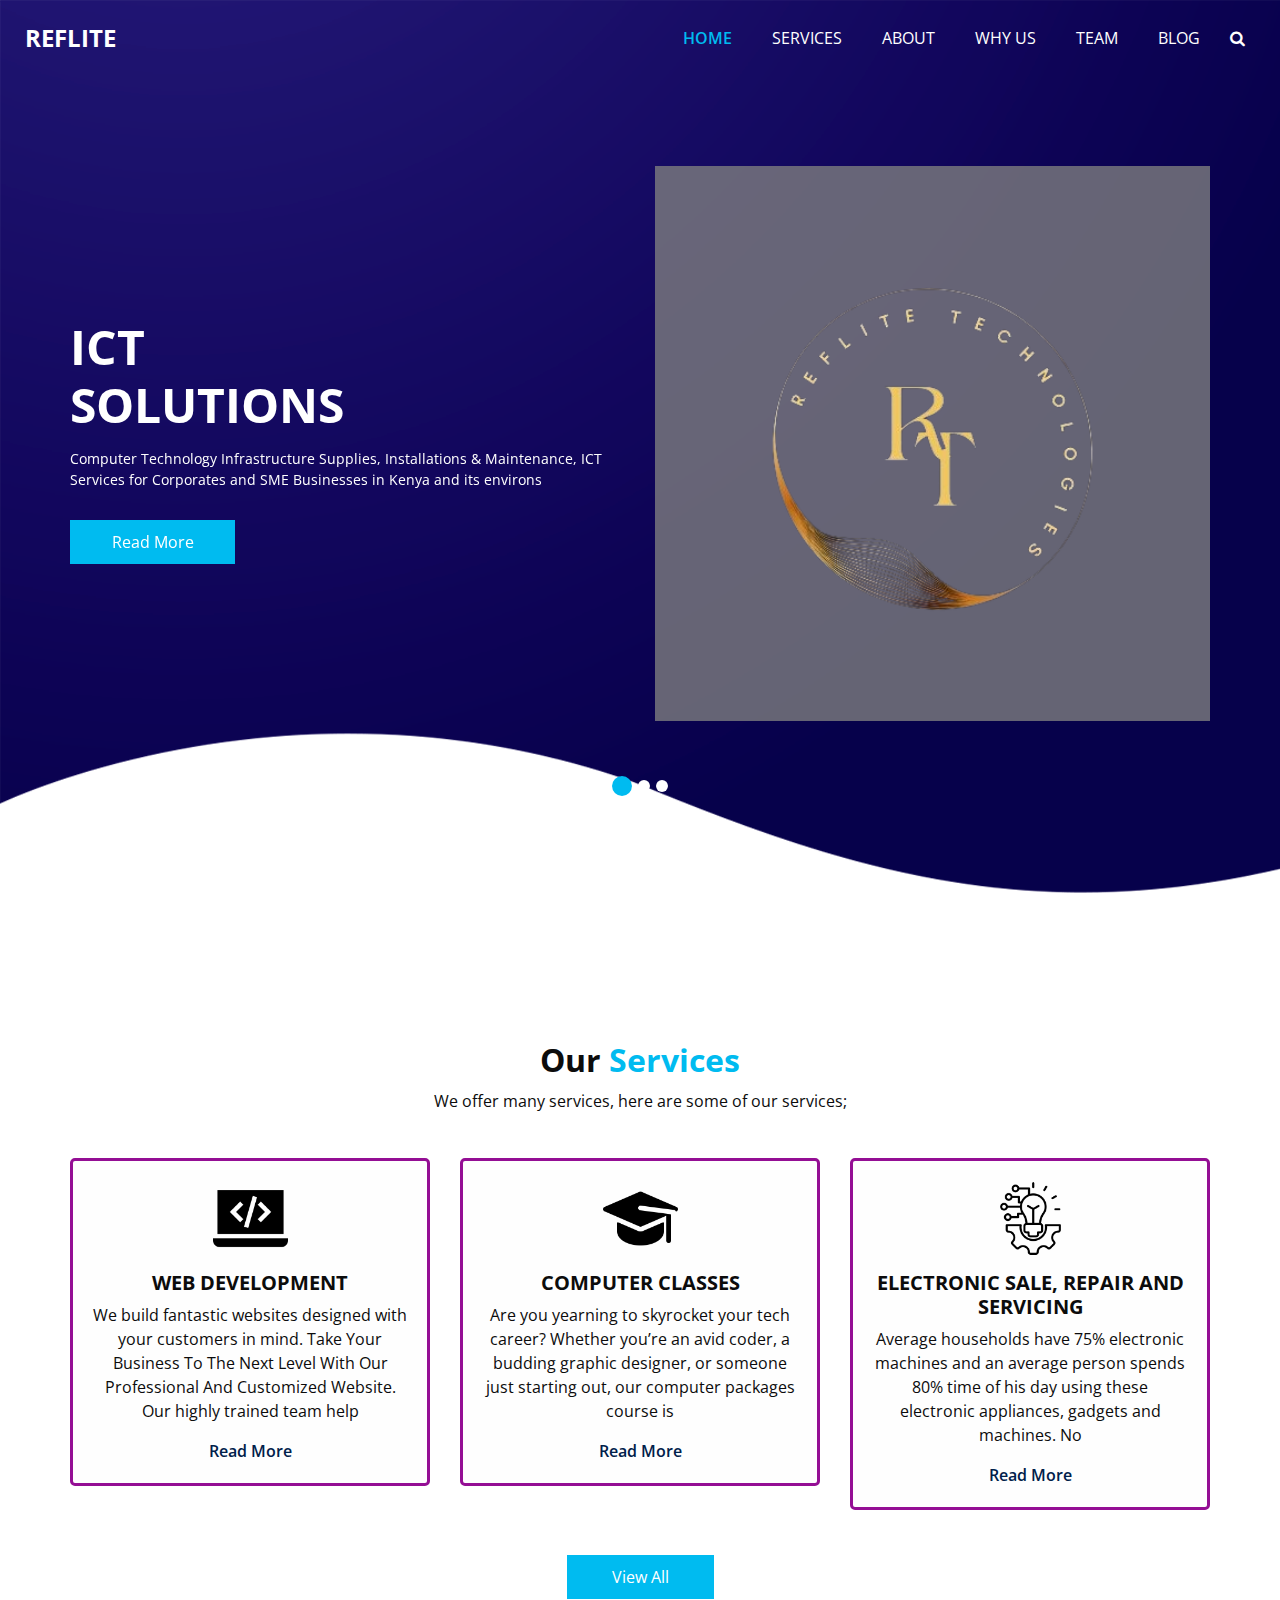
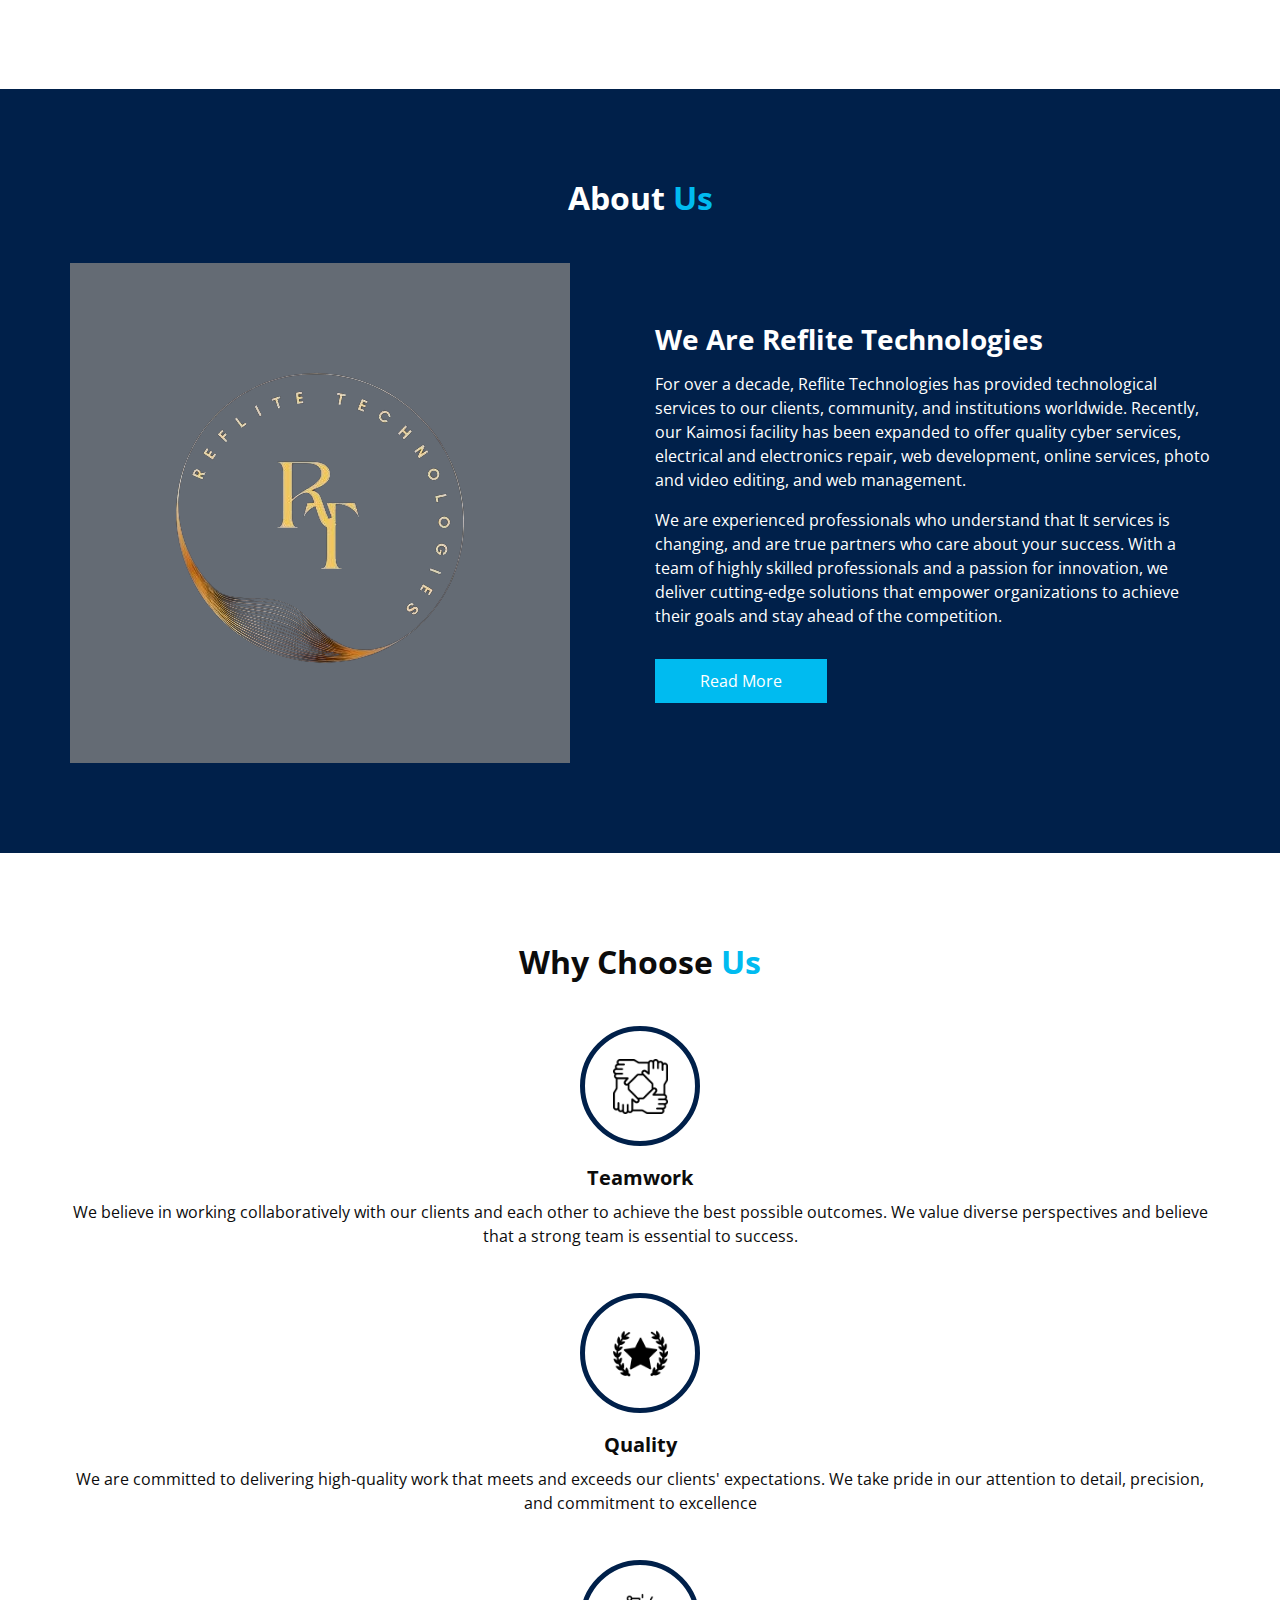
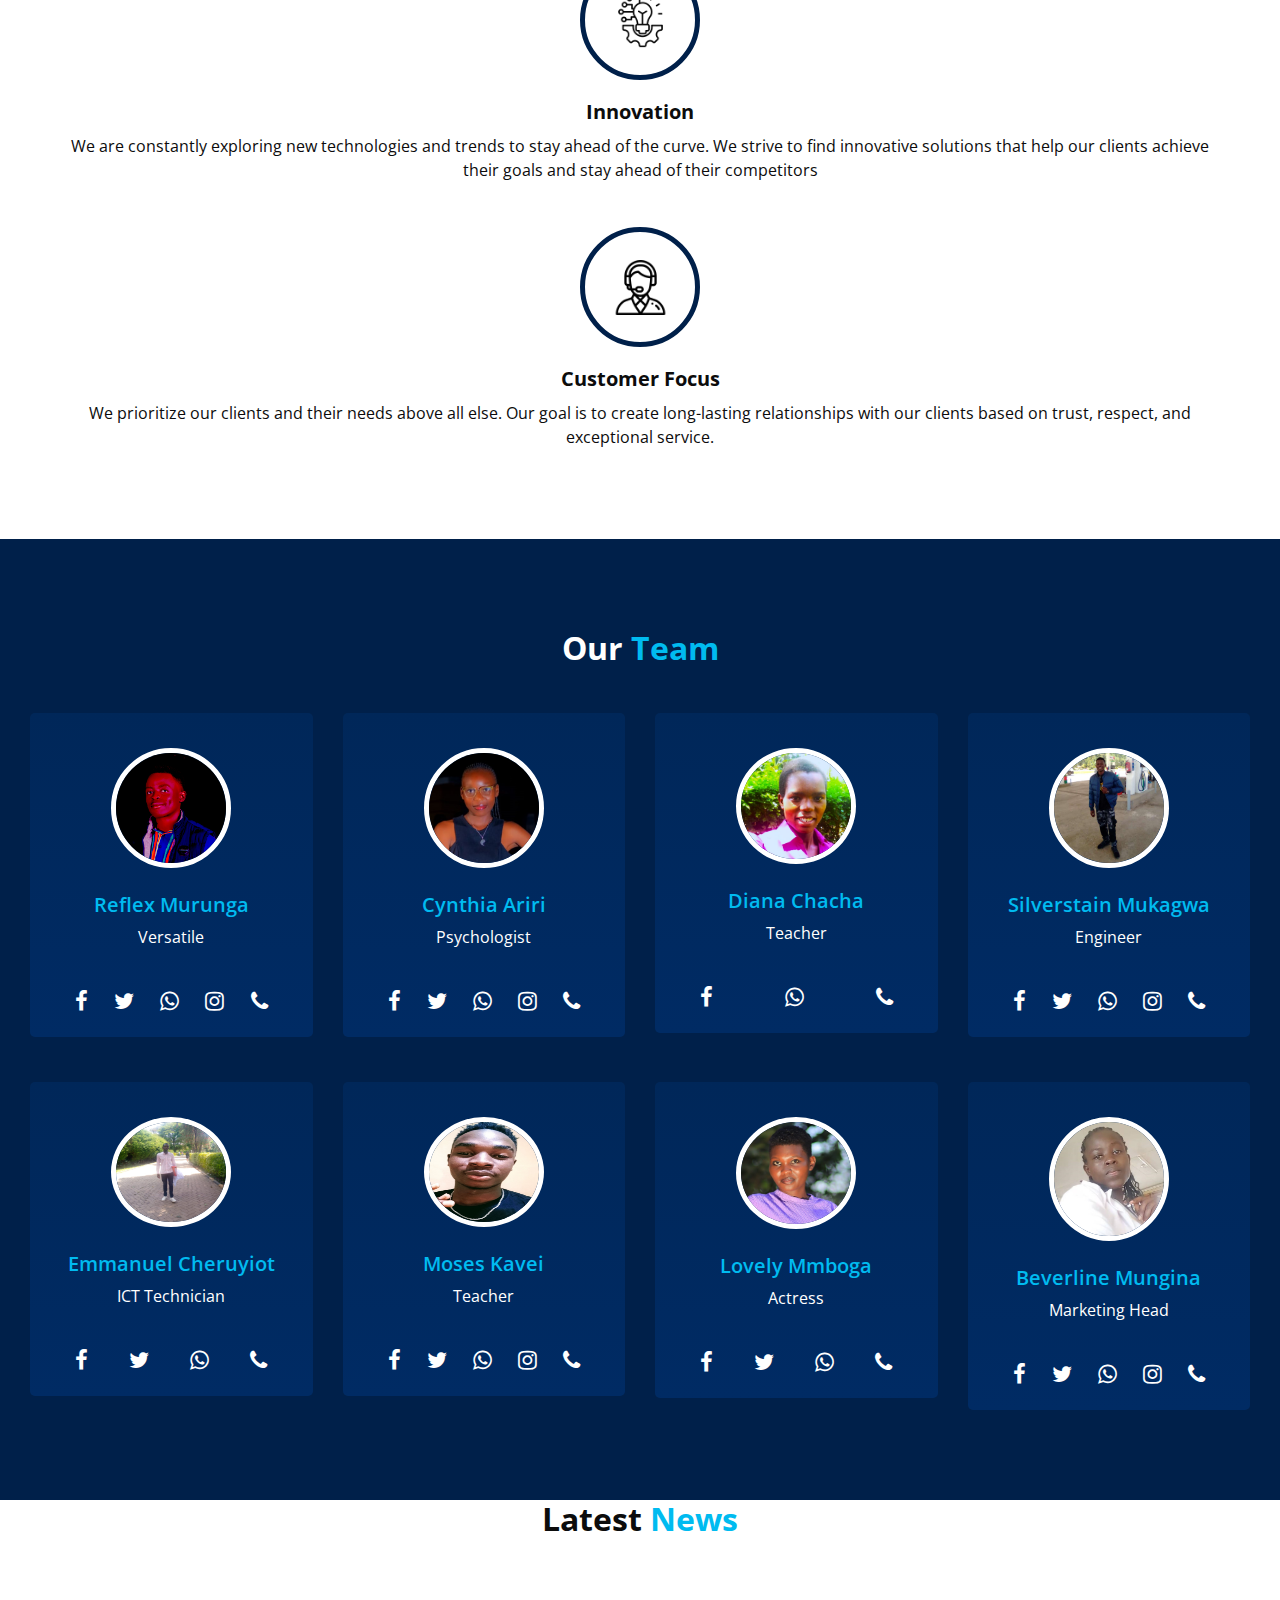
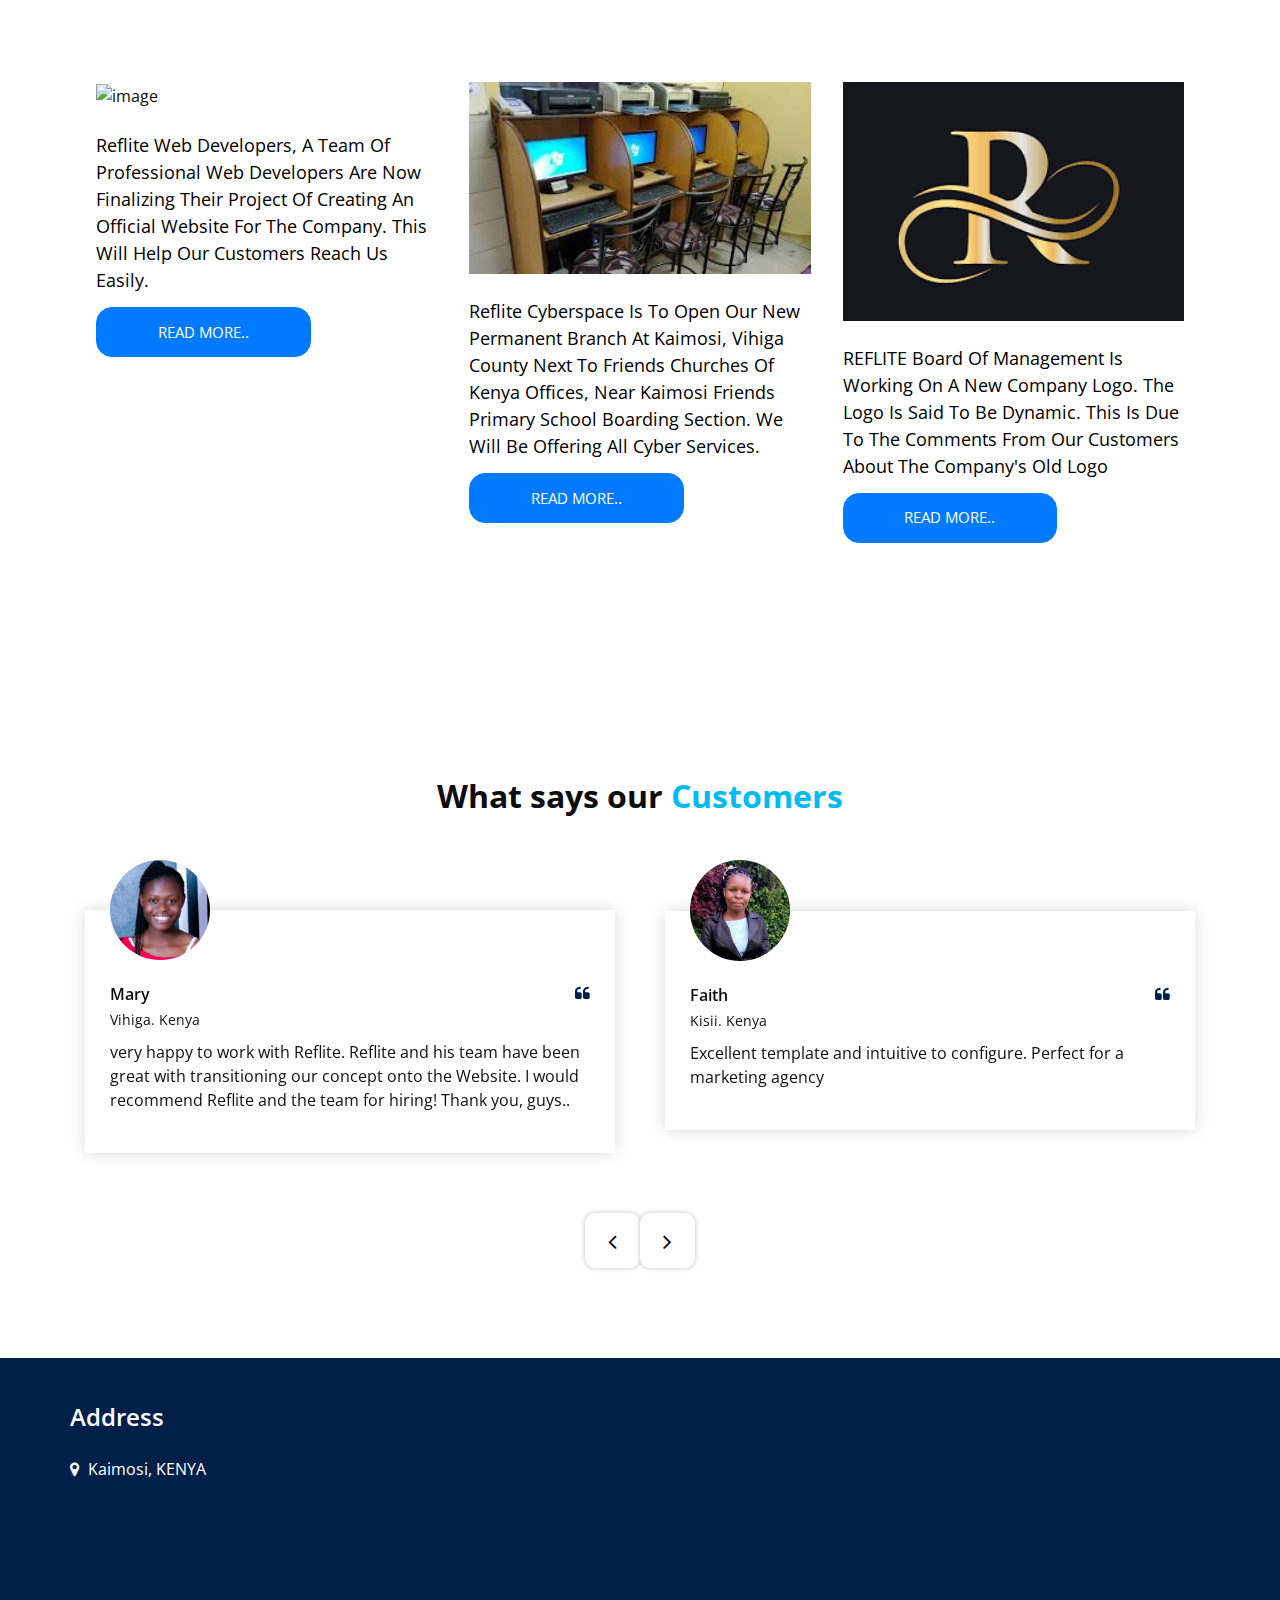
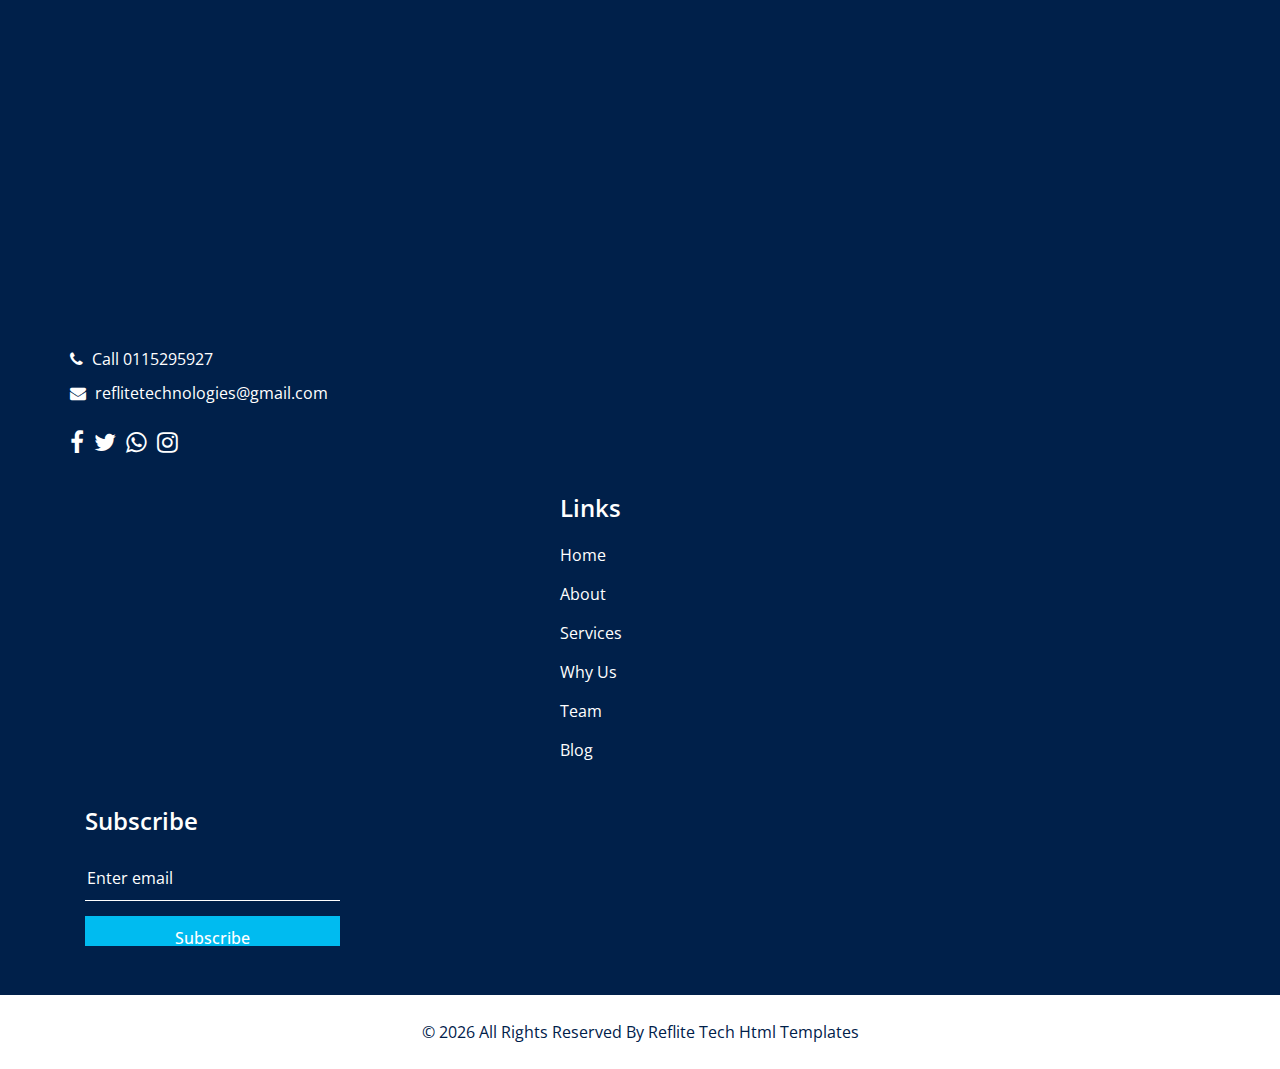
==== commit 85aeef05: "Update index.html" ====
--- a/index.html
+++ b/index.html
@@ -11,7 +11,7 @@
   <meta name="keywords" content="" />
   <meta name="description" content="" />
   <meta name="author" content="" />
-  <link rel="shortcut icon" href="LOGOS/reflite.png" type="">
+  <link rel="shortcut icon" href="images/ref2.jpg" type="">
 
   <title> REFLITE </title>
 
@@ -121,7 +121,7 @@
                 </div>
                 <div class="col-md-6">
                   <div class="img-box">
-                    <img src="LOGOS//reflite-removebg-preview.png" alt="">
+                    <img src="images/ref1.png" alt="">
                   </div>
                 </div>
               </div>
@@ -298,7 +298,7 @@
       <div class="row">
         <div class="col-md-6 ">
           <div class="img-box">
-            <img src="LOGOS/reflite-removebg-preview.png" alt="">
+            <img src="images/ref1.png" alt="">
           </div>
         </div>
         <div class="col-md-6">
@@ -789,25 +789,27 @@
           <div class="item">
             <div class="box">
               <div class="img-box">
-                <img src="images/client1.jpg" alt="" class="box-img">
+                <img src="images/winn.jpg" alt="" class="box-img">
               </div>
               <div class="detail-box">
                 <div class="client_id">
                   <div class="client_info">
                     <h6>
-                      Fedinant
+                      Winn
                     </h6>
                     <p>
-                      Nairobi . Kenya
+                      Kaimosi . Kenya
                     </p>
                   </div>
                   <i class="fa fa-quote-left" aria-hidden="true"></i>
                 </div>
                 <p>
-                  Nice view, very profesional and easy to implement in my website </p>
-              </div>
-            </div>
-          </div>
+                  Reflex kazi ulinifanyia I was among the best  </p>
+              </div>
+            </div>
+          </div>
+
+          
           <div class="item">
             <div class="box">
               <div class="img-box">
@@ -973,4 +975,4 @@
 
 </body>
 
-</html>+</html>
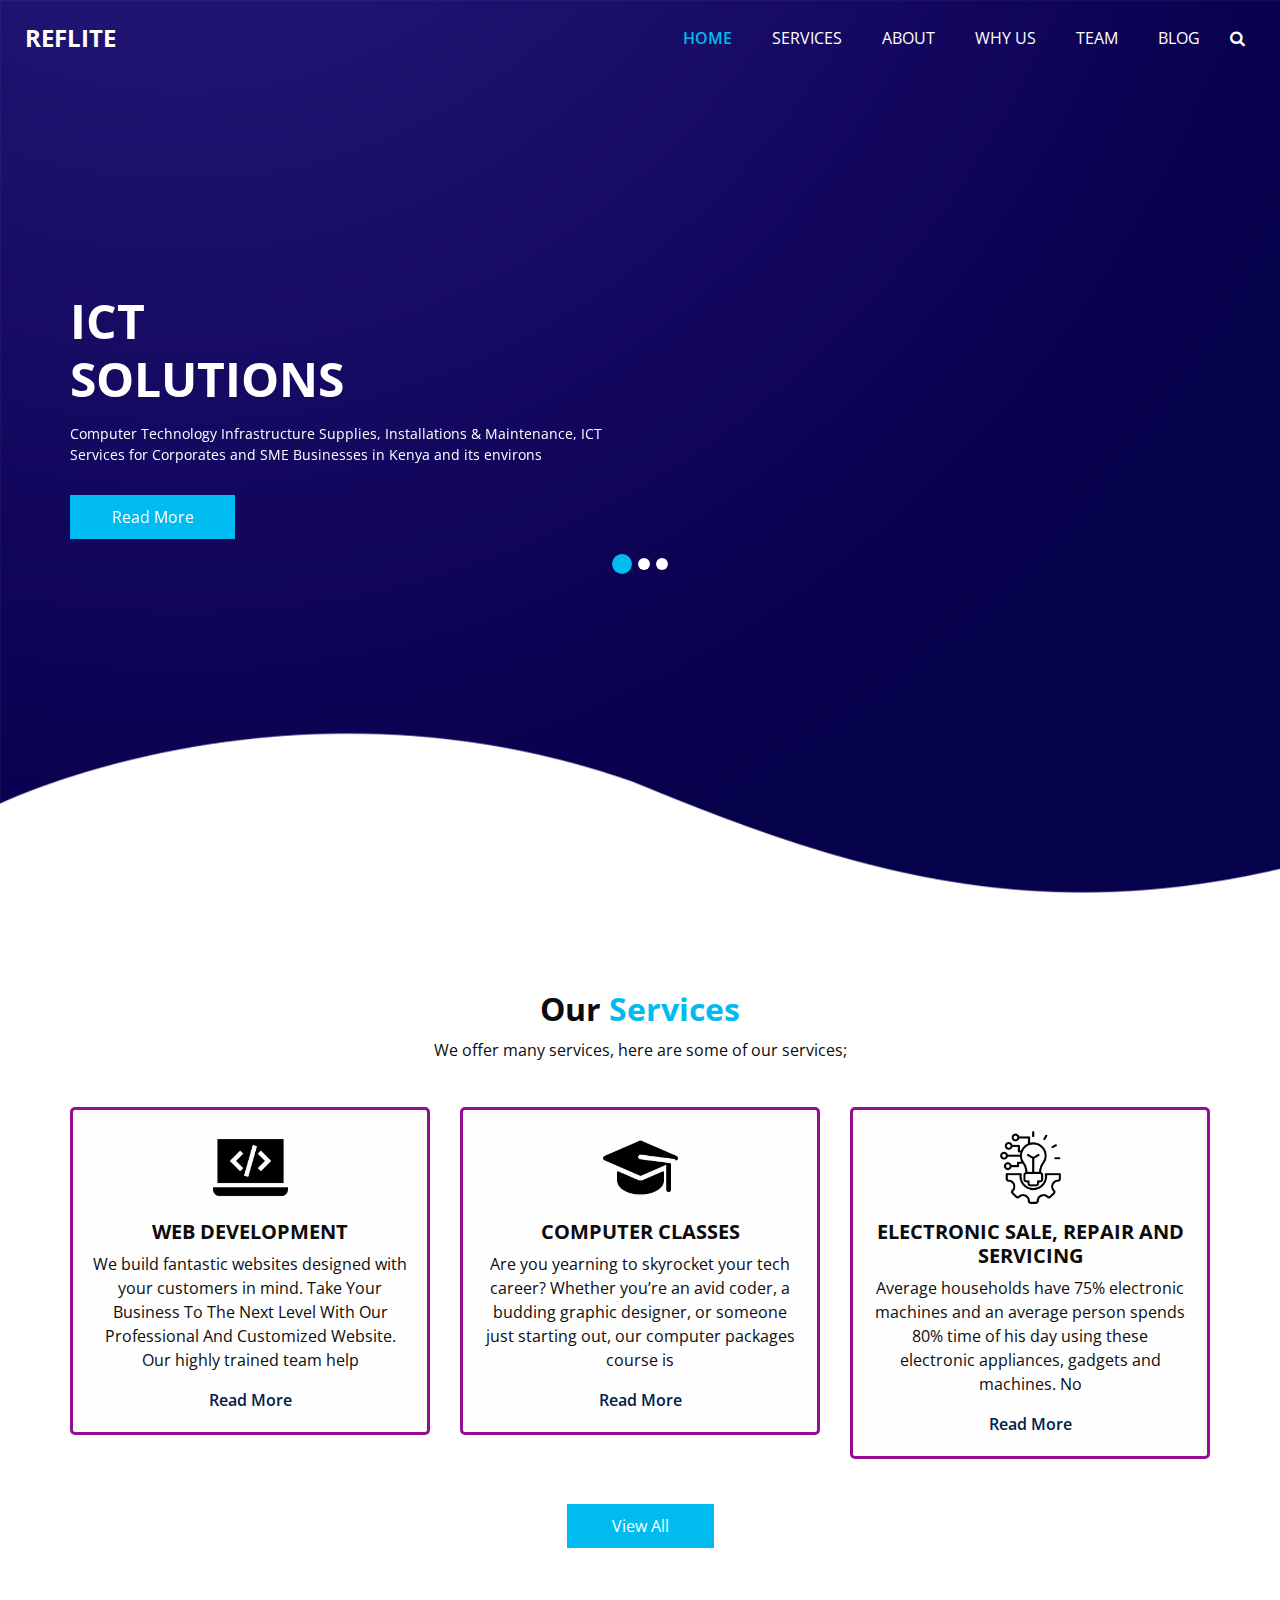
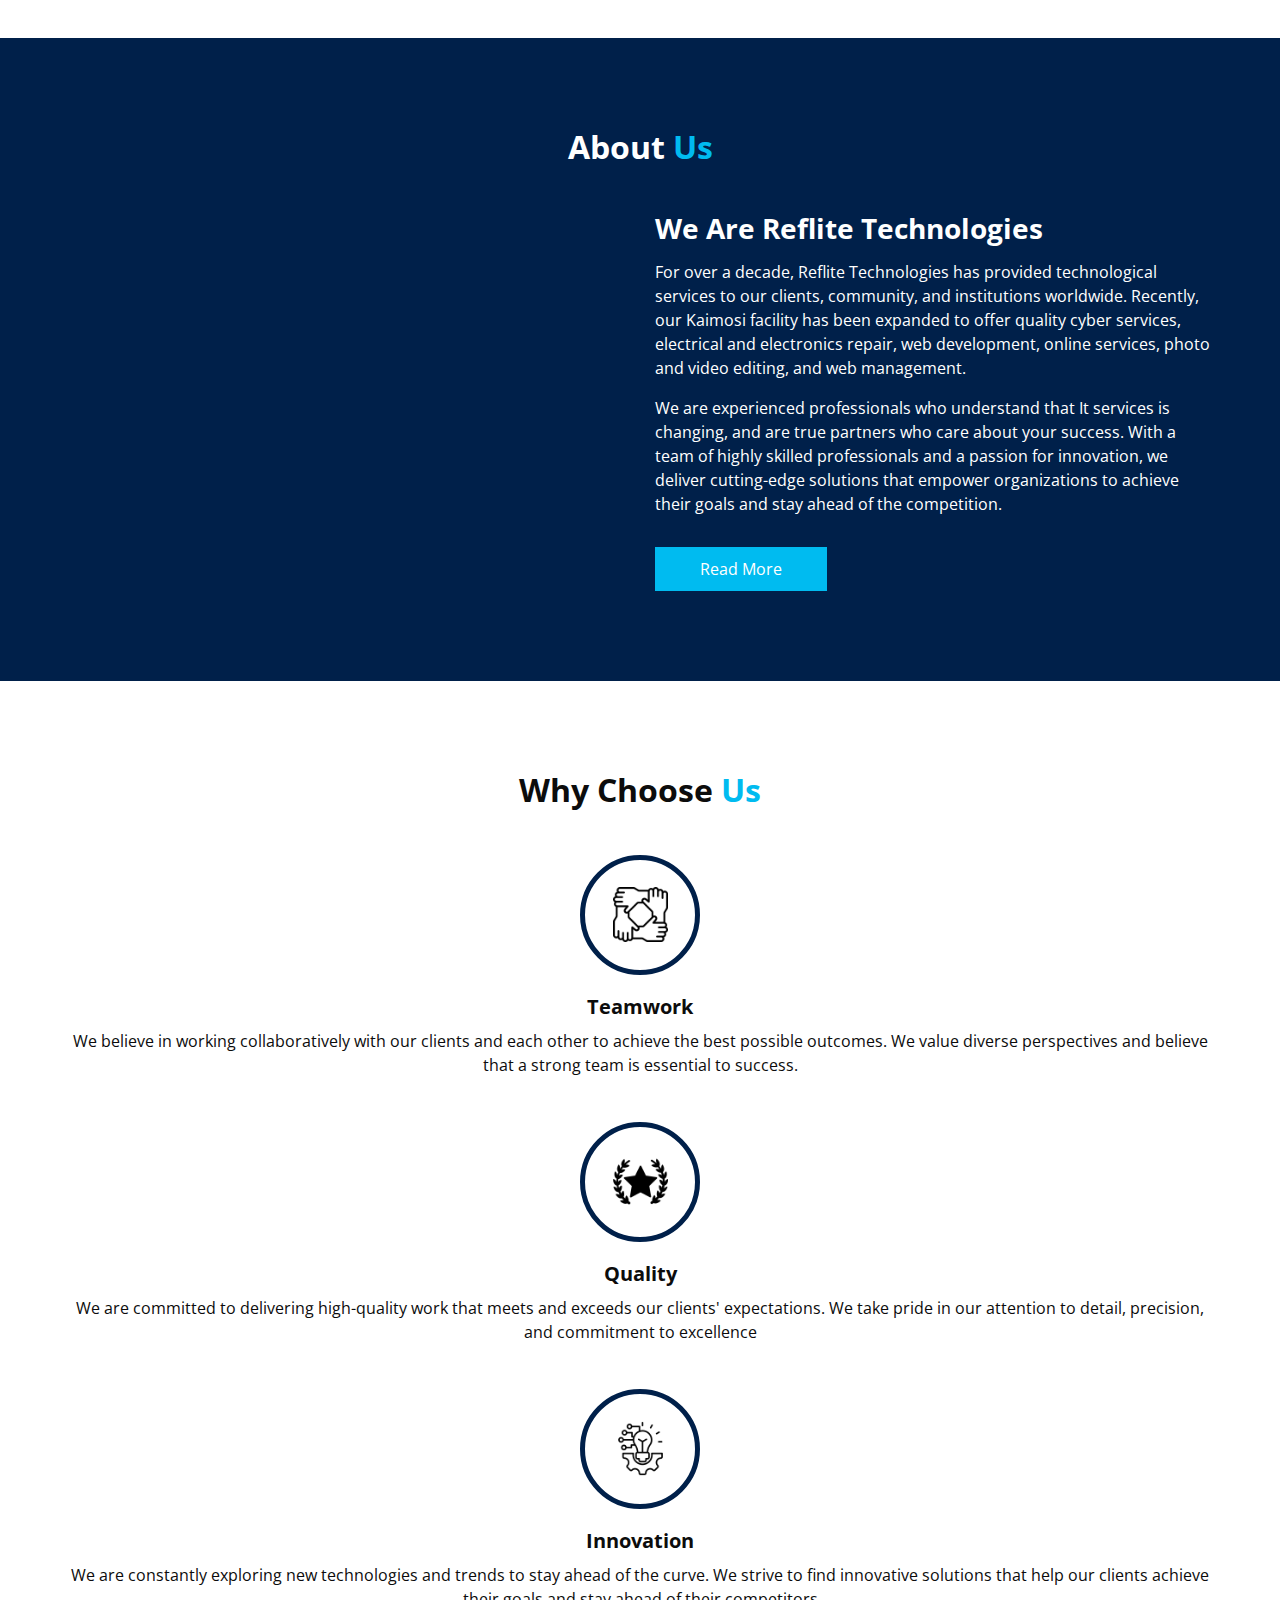
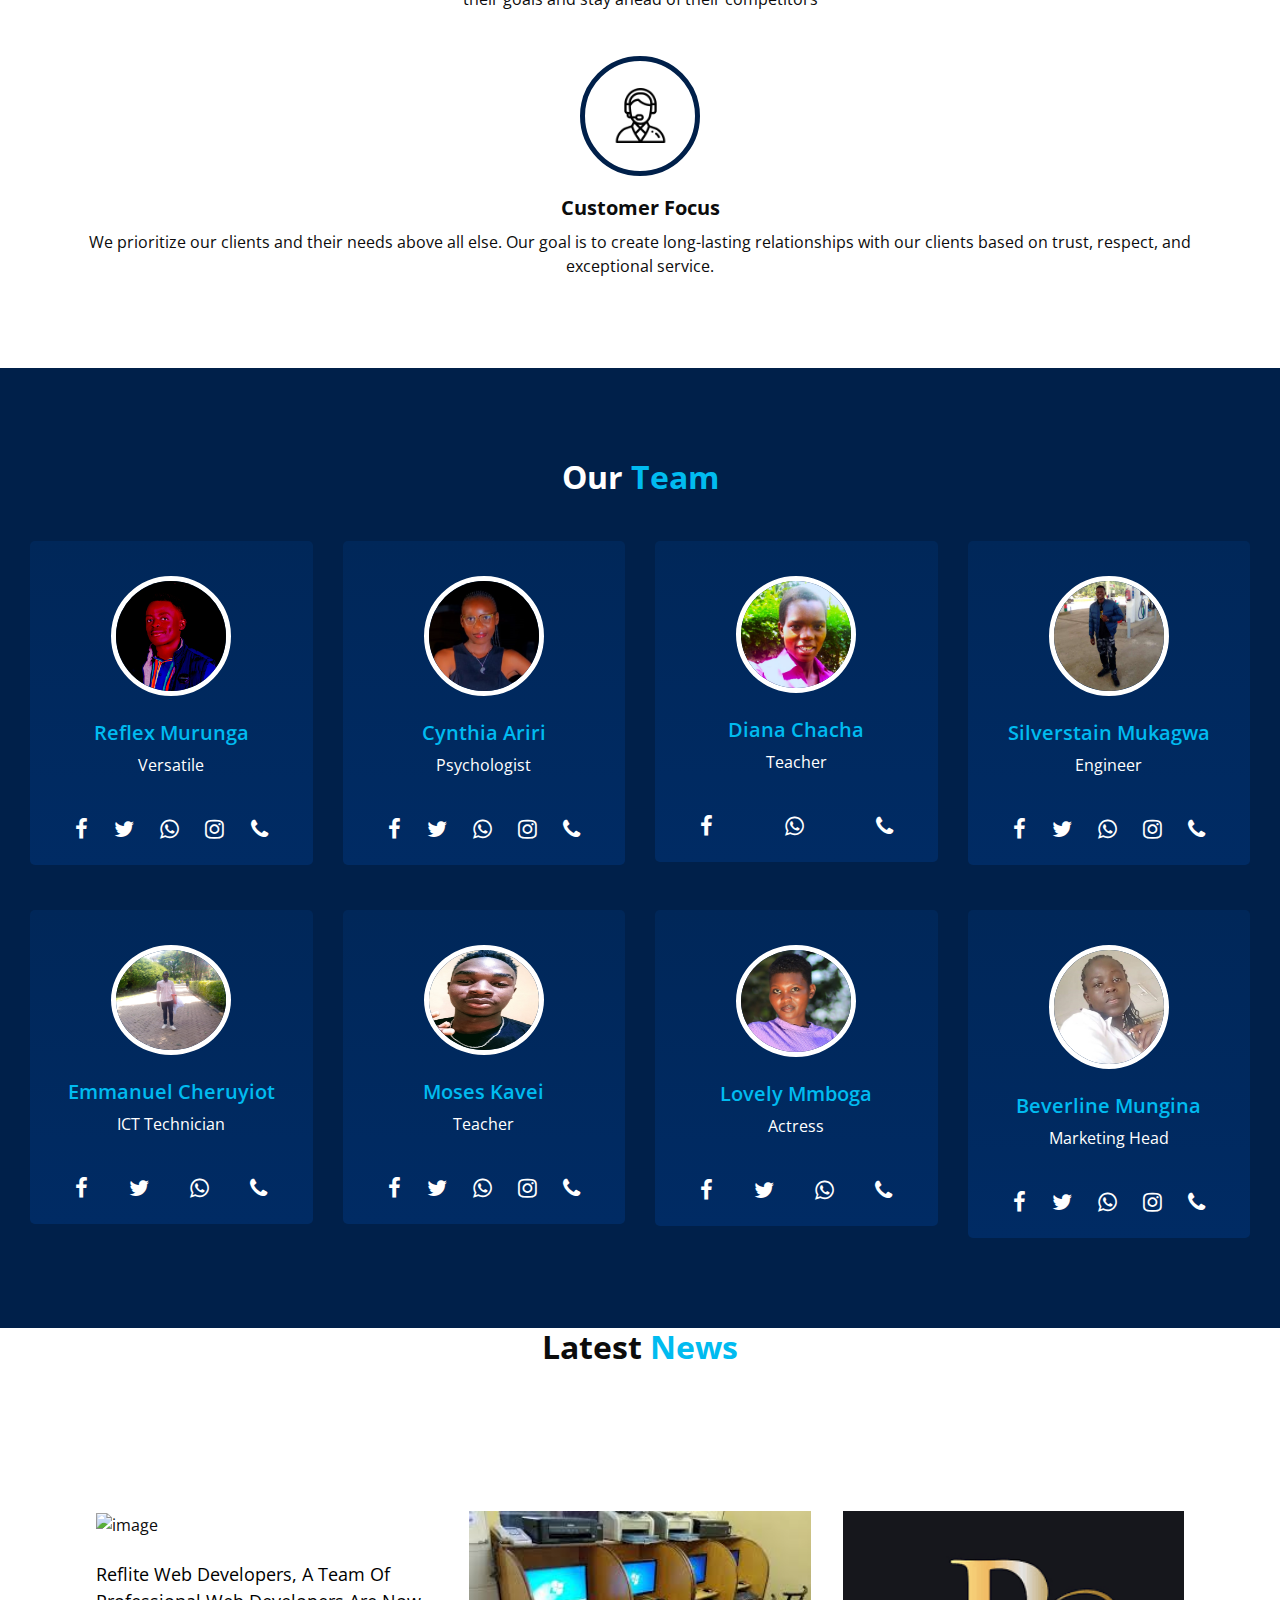
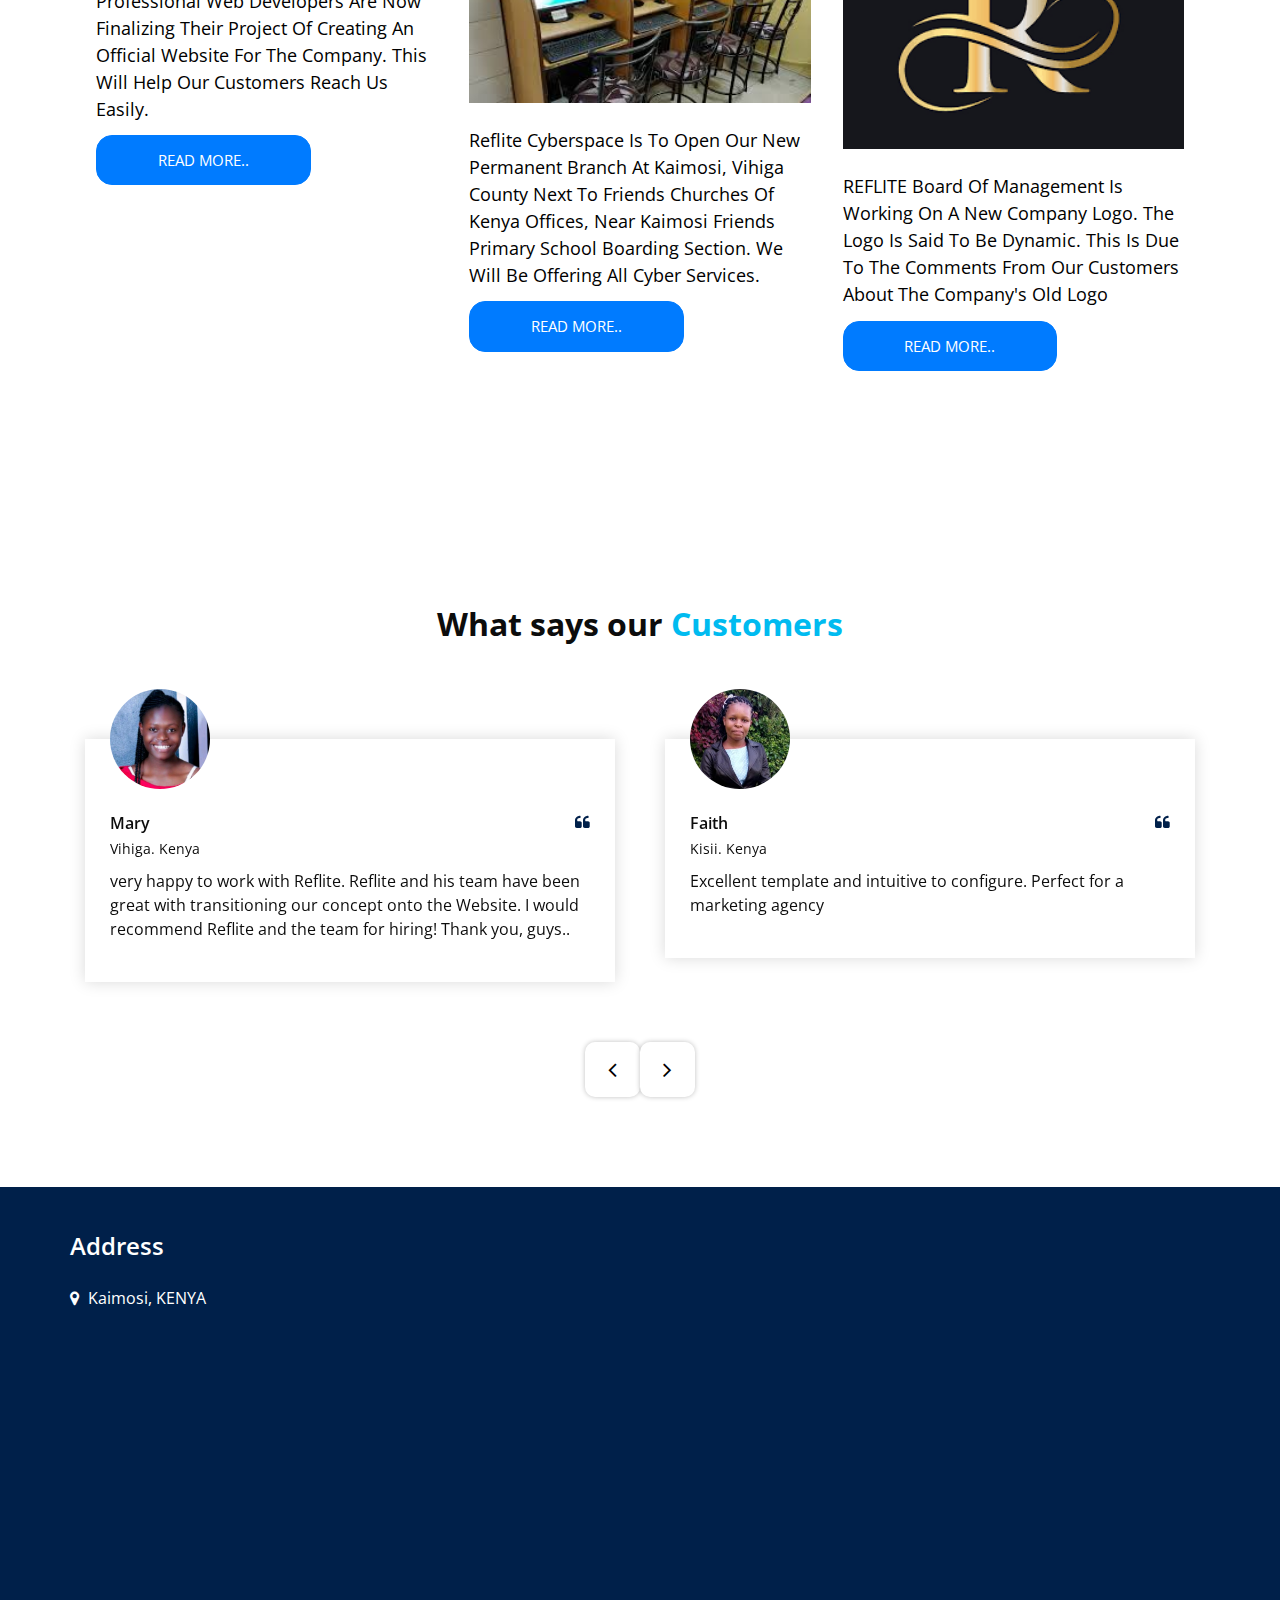
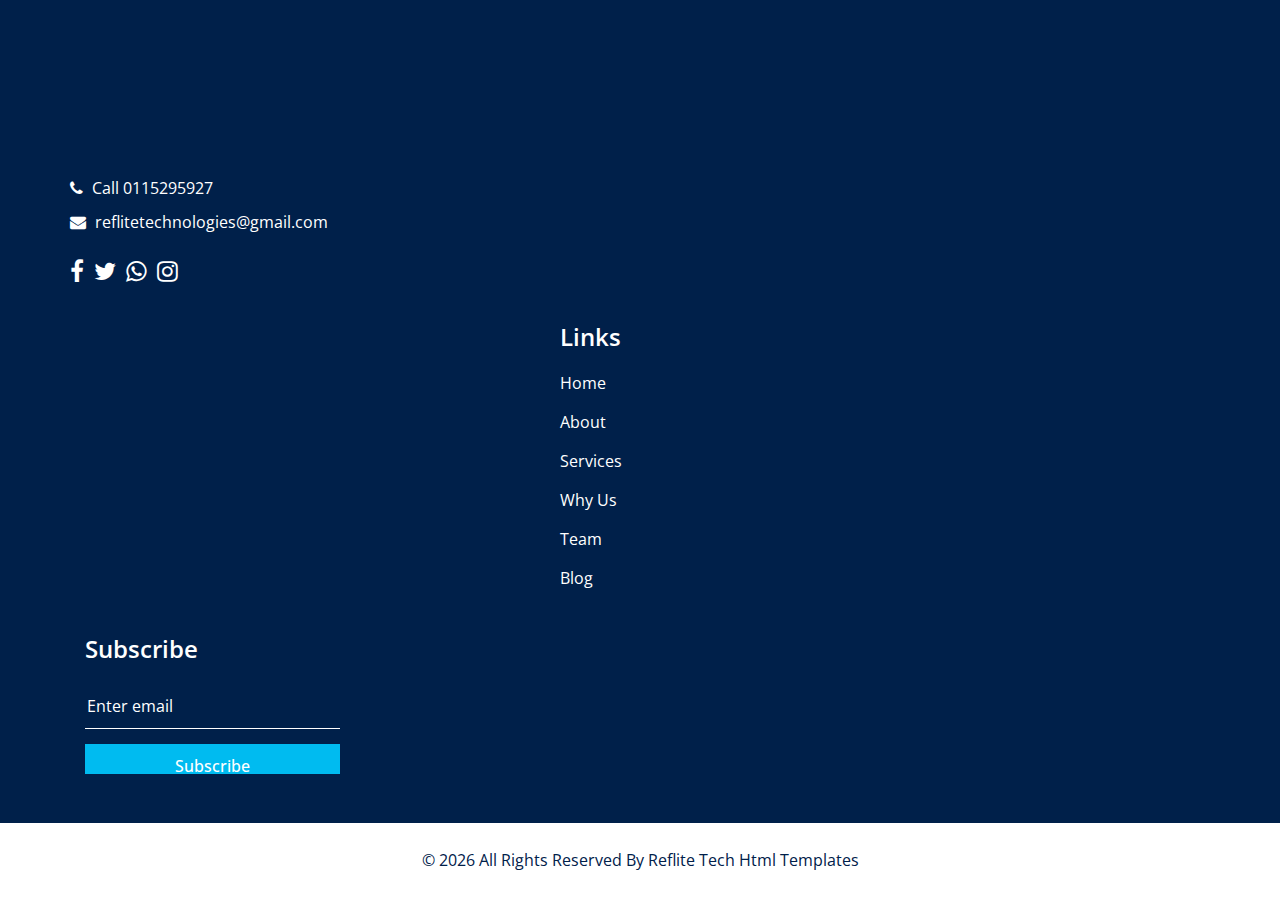
==== commit 3ee3e7b2: "Update index.html" ====
--- a/index.html
+++ b/index.html
@@ -121,7 +121,7 @@
                 </div>
                 <div class="col-md-6">
                   <div class="img-box">
-                    <img src="images/ref1.png" alt="">
+                    <img src="LOGOS/reflite-removebg-preview.pgn" alt="">
                   </div>
                 </div>
               </div>
@@ -298,7 +298,7 @@
       <div class="row">
         <div class="col-md-6 ">
           <div class="img-box">
-            <img src="images/ref1.png" alt="">
+            <img src="LOGOS/reflite-removebg-preview.pgn" alt="">
           </div>
         </div>
         <div class="col-md-6">
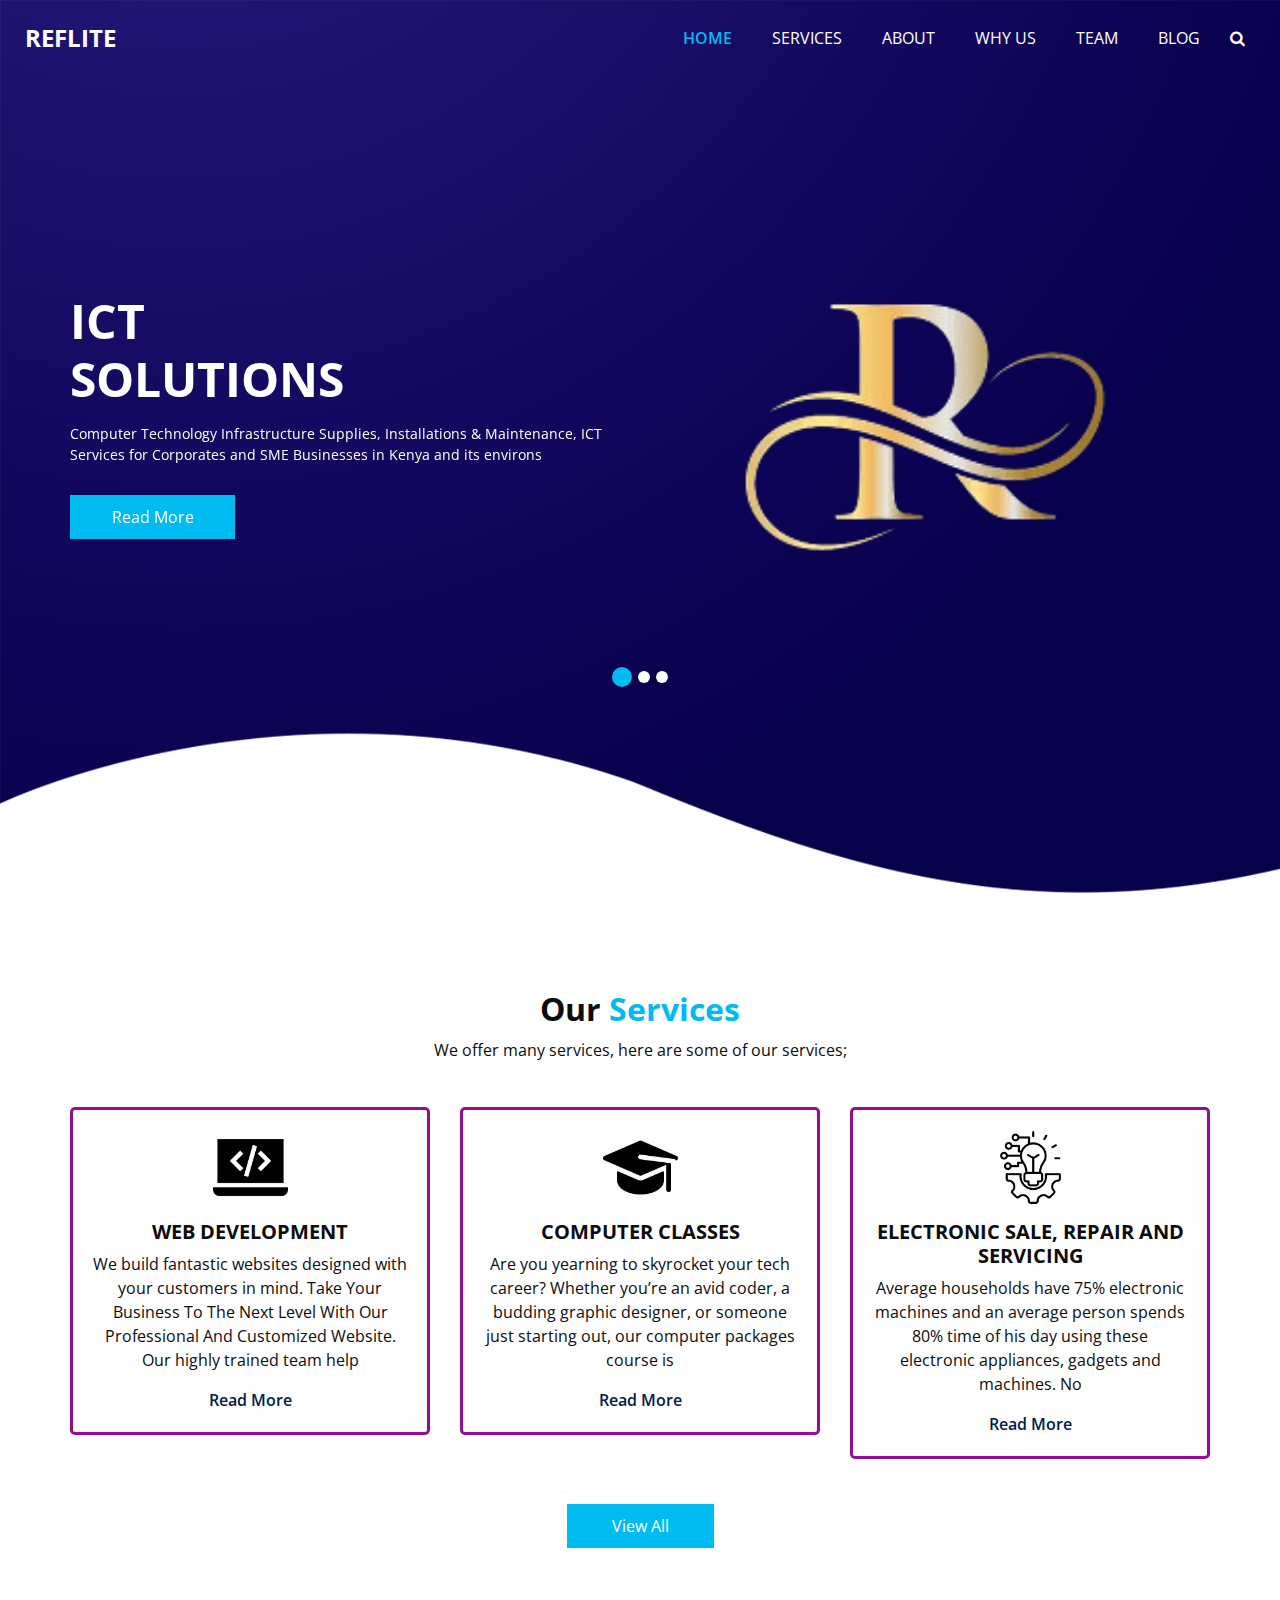
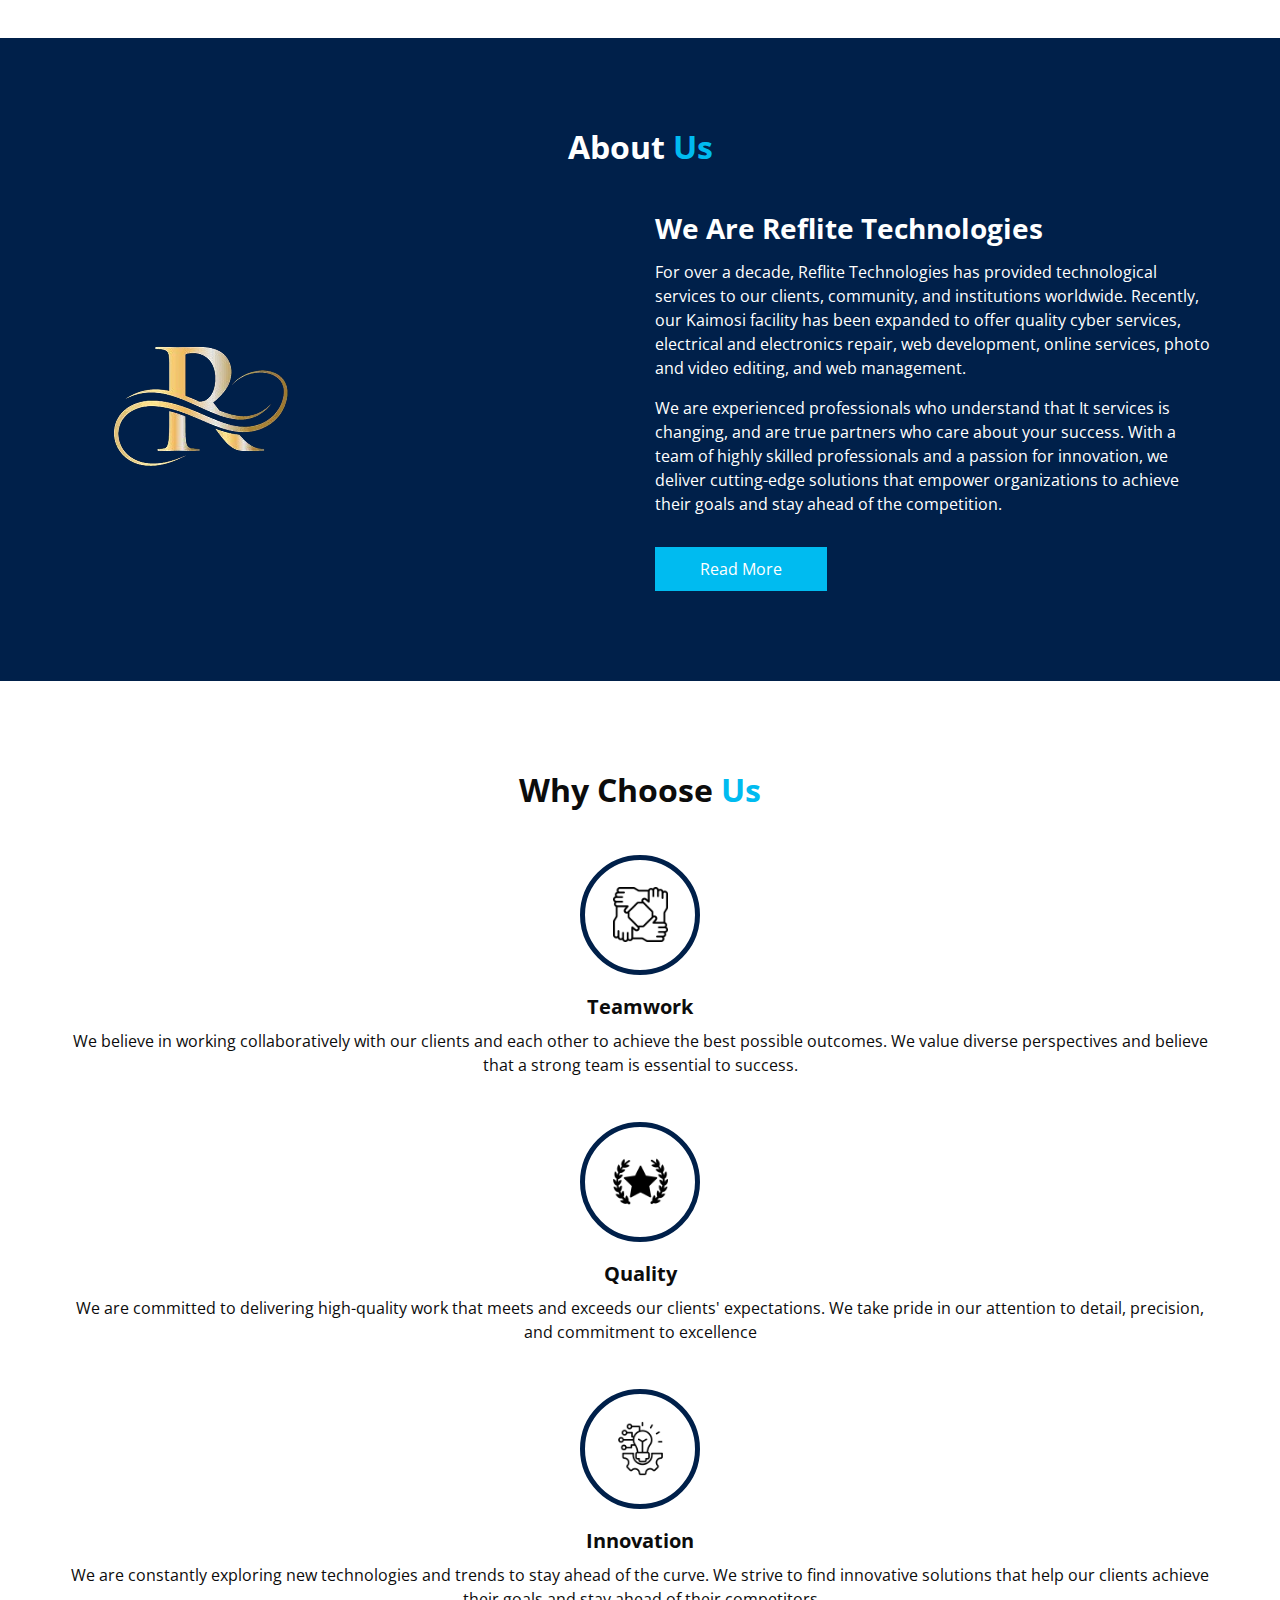
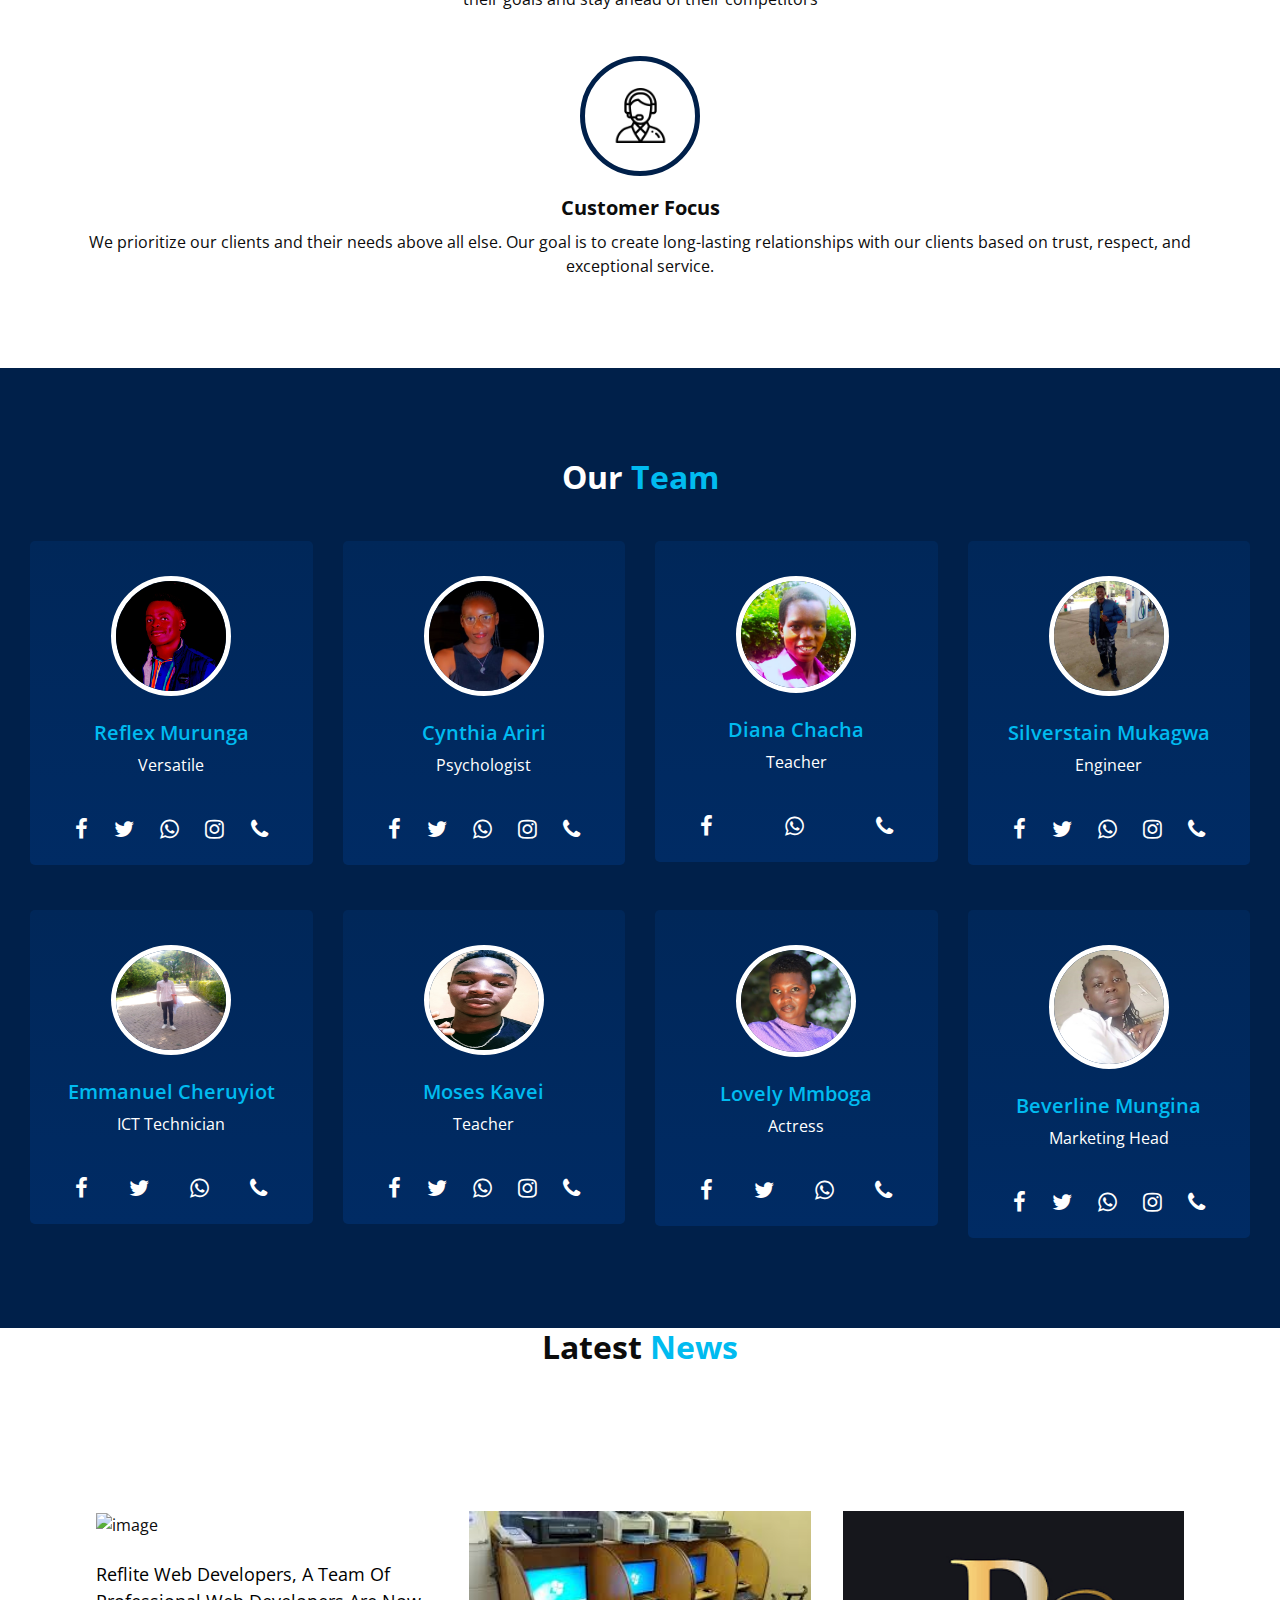
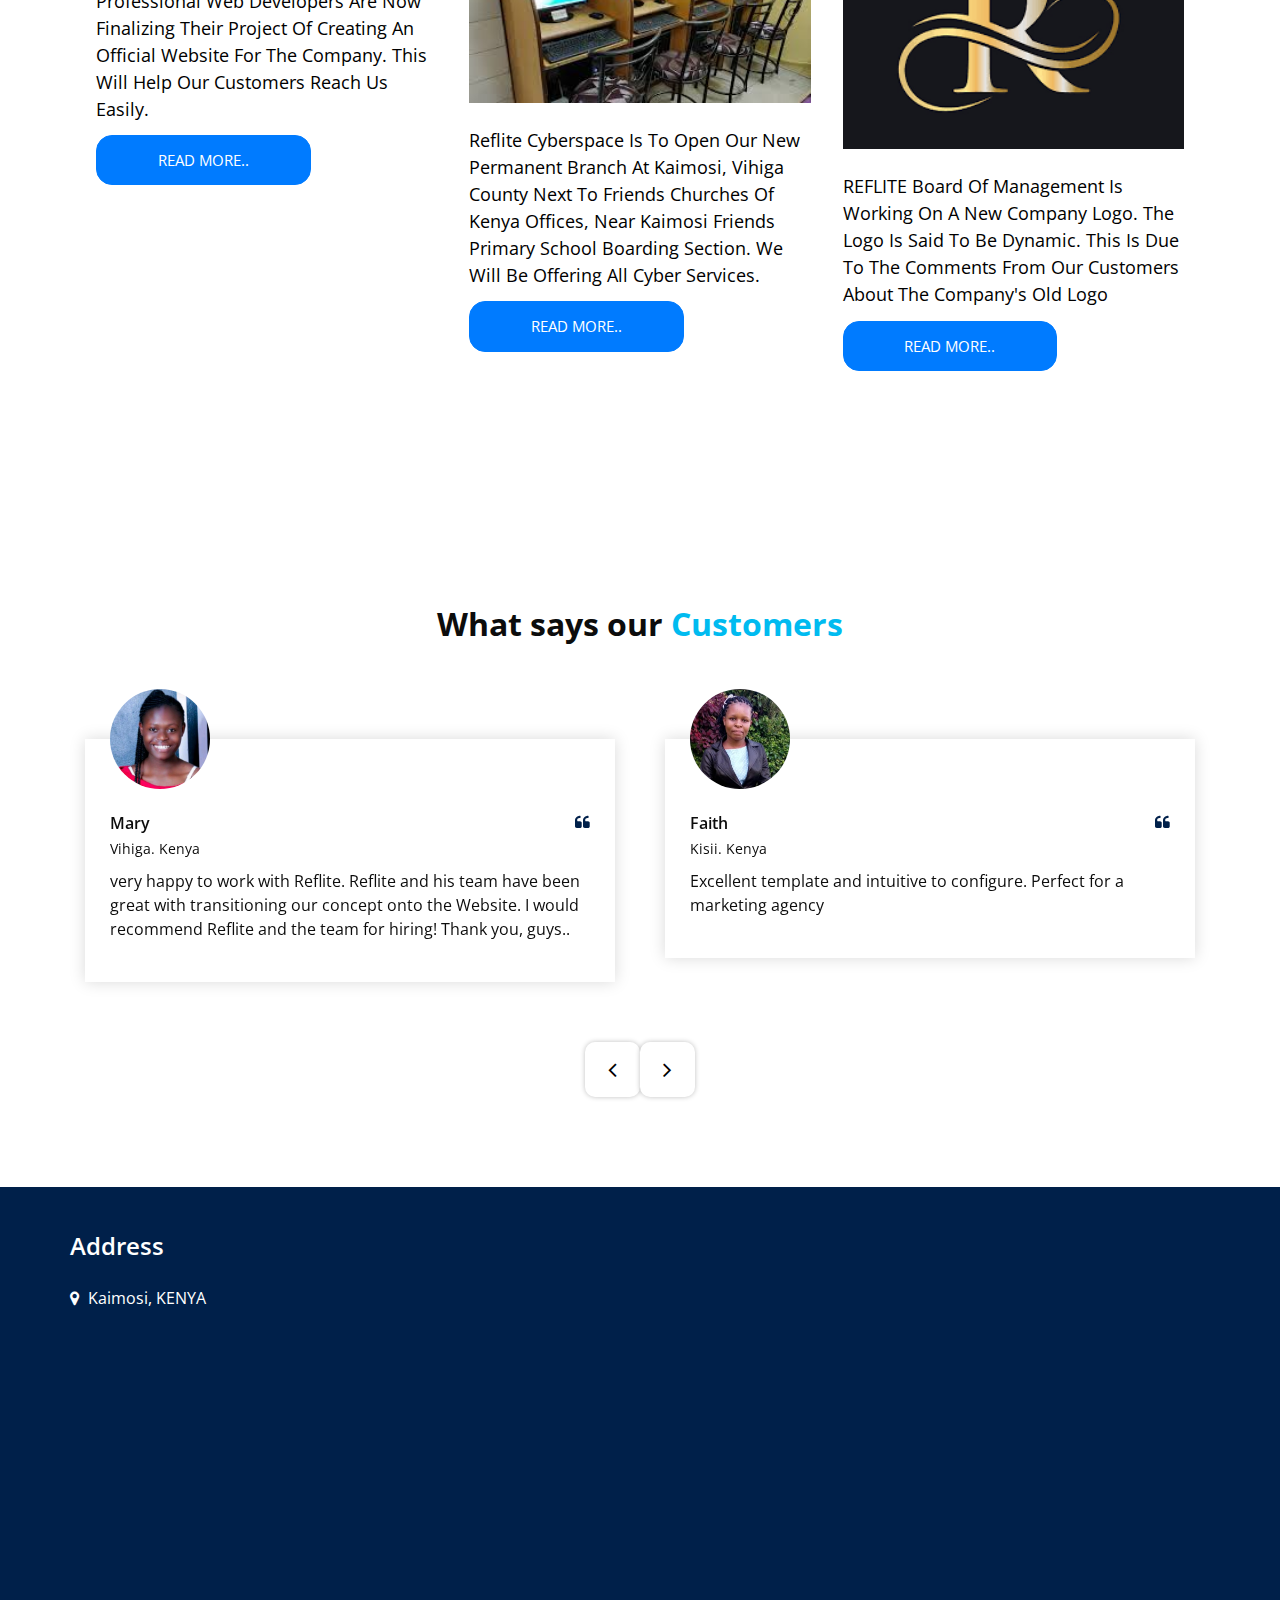
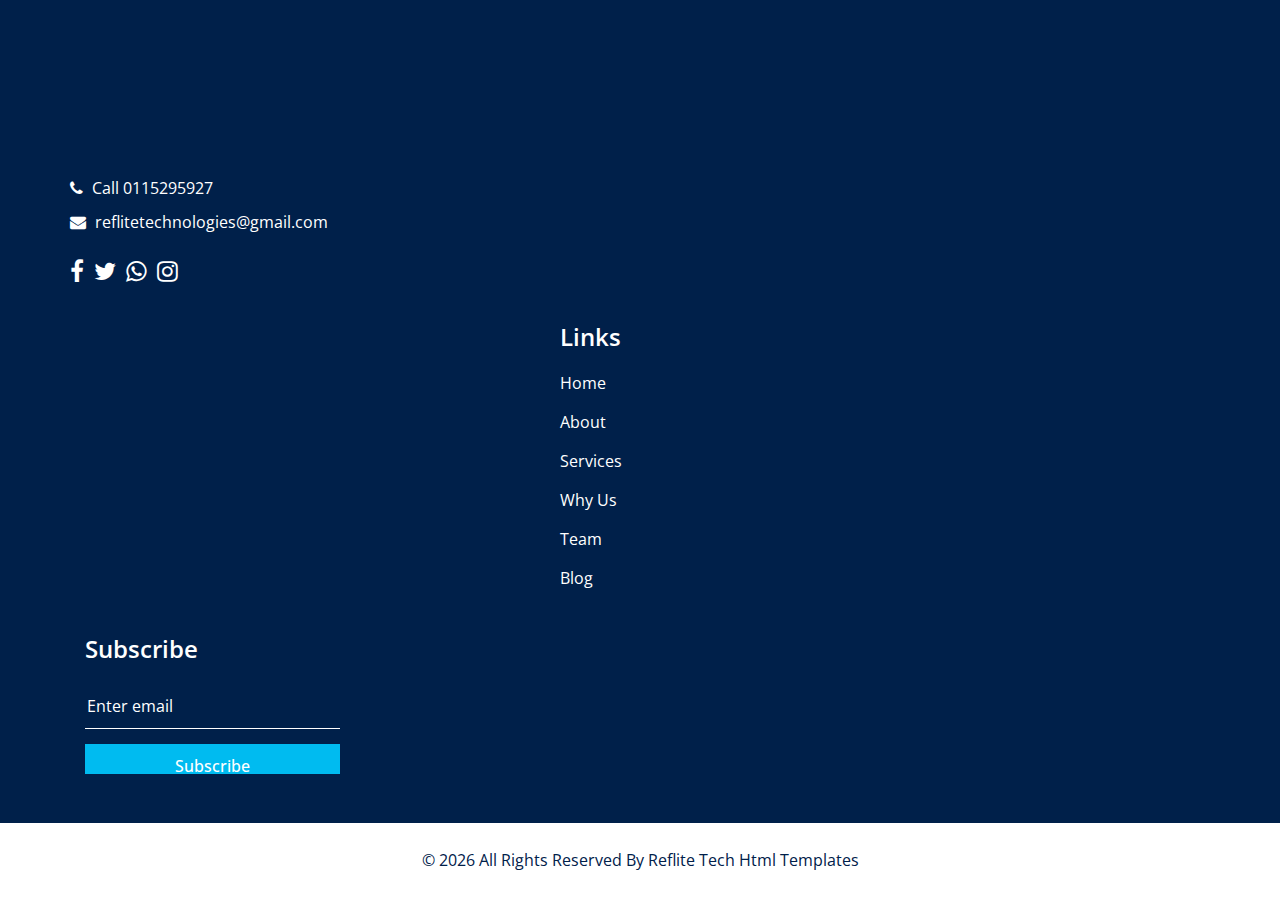
==== commit 605bc973: "Update index.html" ====
--- a/index.html
+++ b/index.html
@@ -121,7 +121,7 @@
                 </div>
                 <div class="col-md-6">
                   <div class="img-box">
-                    <img src="LOGOS/reflite-removebg-preview.pgn" alt="">
+                    <img src="LOGOS/reflite-removebg-preview.png" alt="">
                   </div>
                 </div>
               </div>
@@ -298,7 +298,7 @@
       <div class="row">
         <div class="col-md-6 ">
           <div class="img-box">
-            <img src="LOGOS/reflite-removebg-preview.pgn" alt="">
+            <img src="LOGOS/reflite-removebg-preview.png" alt="">
           </div>
         </div>
         <div class="col-md-6">
